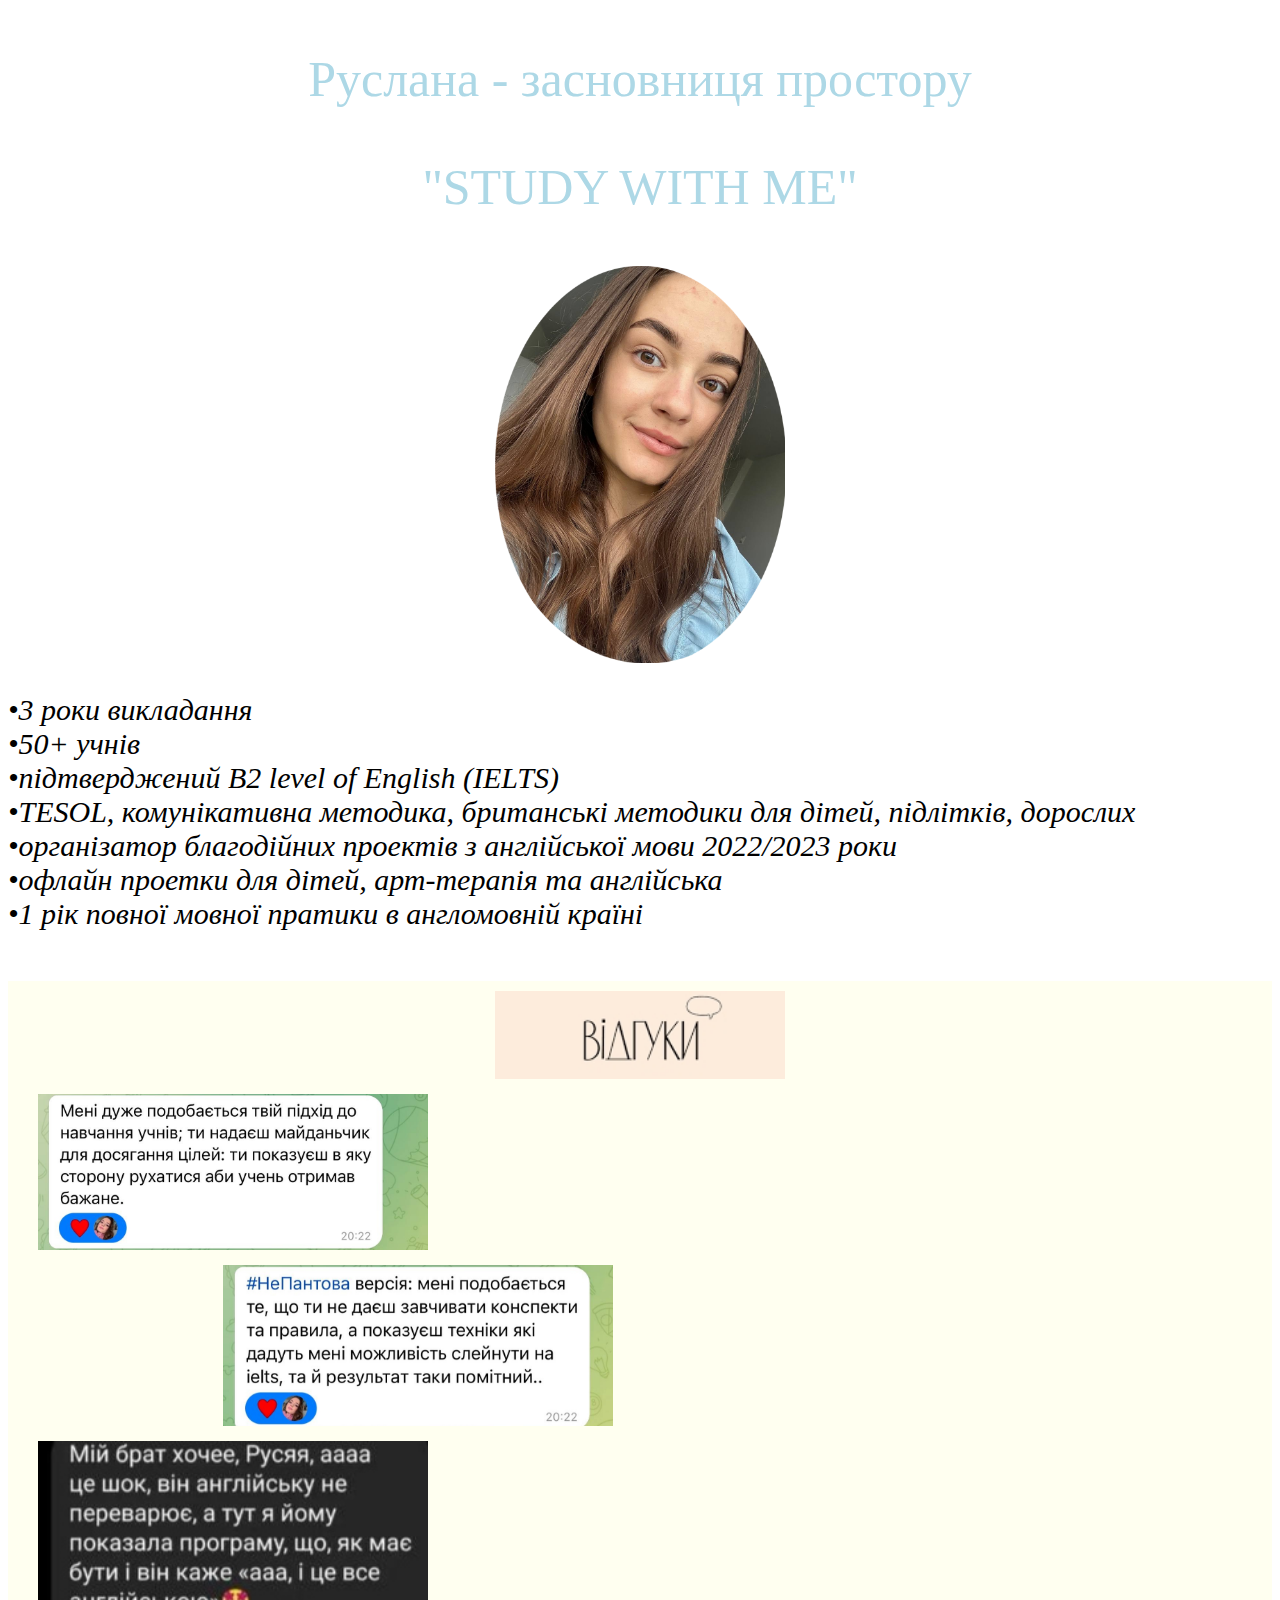
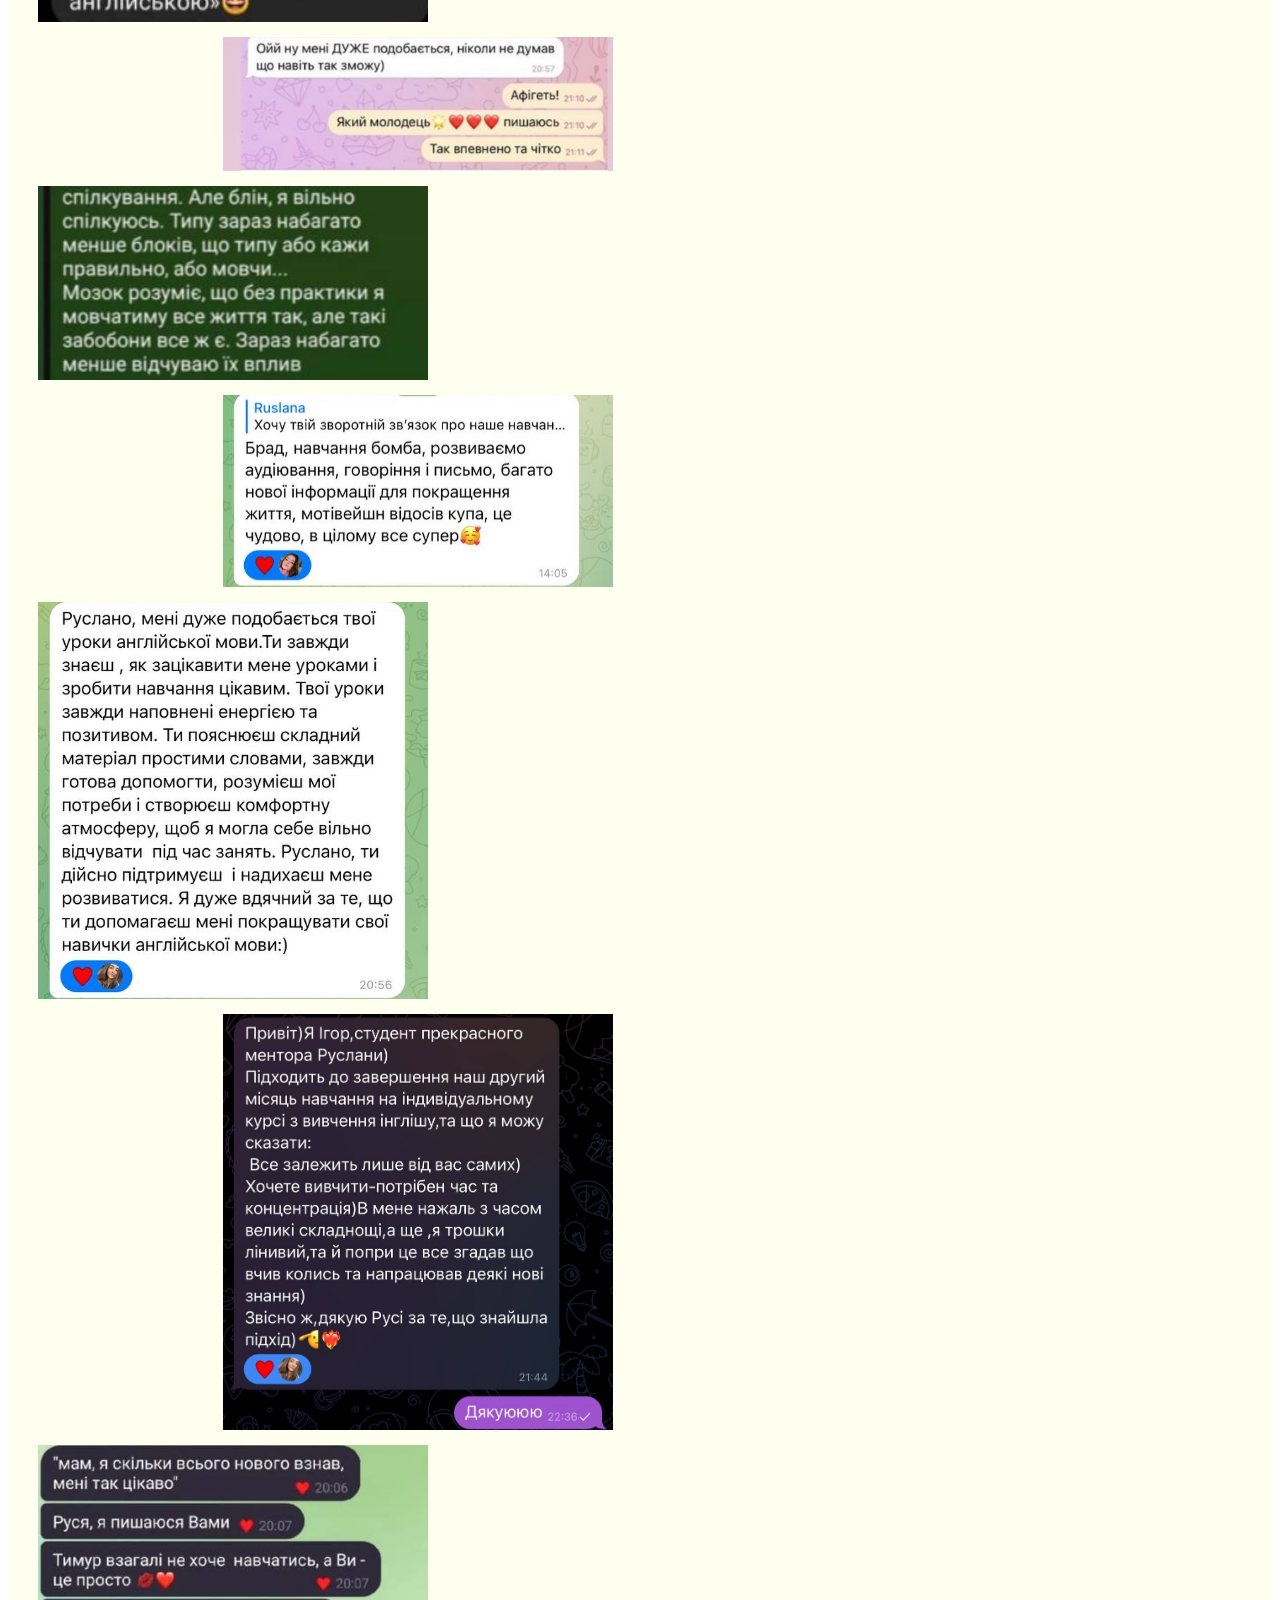
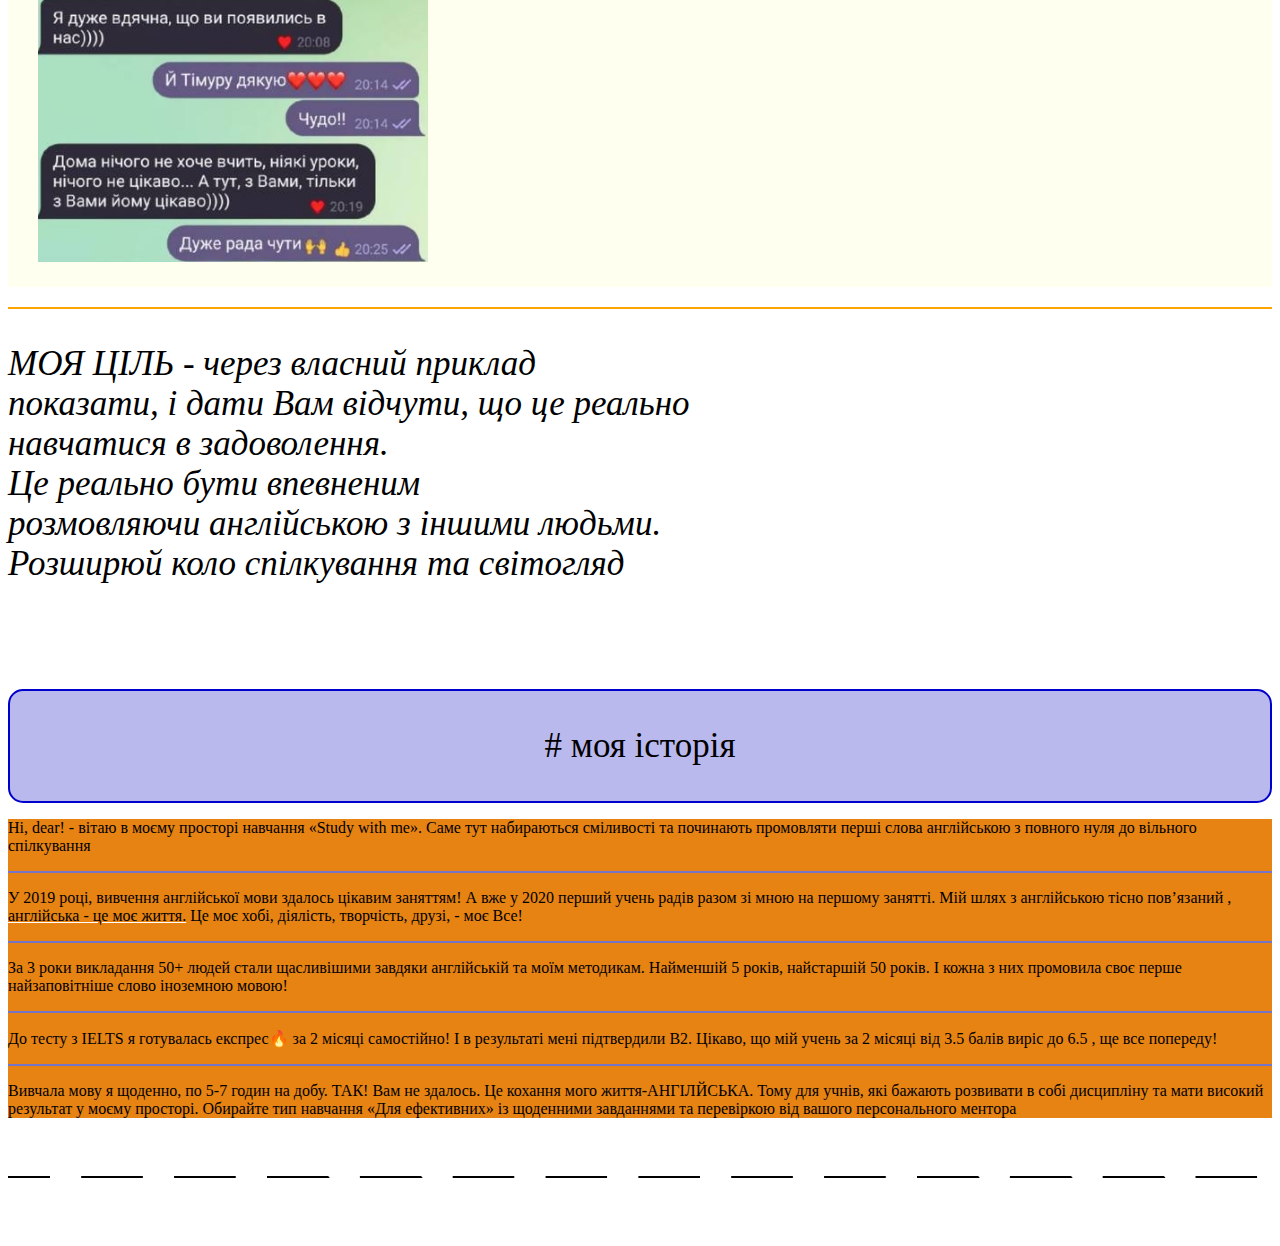
==== my new project Ruslana/index.html @ 064c2f60 "new" ====
<!DOCTYPE html>
<html>

<head>
  <meta charset="UTF-8">
  <link rel="stylesheet" href="style.css">
  <title>HOME | My site 1</title>
</head>

<body>
  <div class="r">
    <p> Руслана - засновниця простору </p>
    <p>"STUDY WITH ME" </p>
  </div>
  <img src="1.png" alt="Ruslana" class="Ruslana1">
  <div class="tu">
    <p>
      •3 роки викладання <br>
      •50+ учнів <br>
      •підтверджений B2 level of English (IELTS)<br>
      •TESOL, комунікативна методика, британські методики для дітей, підлітків, дорослих<br>
      •організатор благодійних проектів з англійської мови 2022/2023 роки
      <br>
      •офлайн проетки для дітей, арт-терапія та англійська<br>
      •1 рік повної мовної пратики в англомовній країні<br>
    </p>
  </div>
  <div class="blue-square">
    <img src="3.png" alt="feedbacks6" class="feedbacks">
    <img src="4.png" alt="feedbacks6" class="feedbacks1">
    <img src="5.png" alt="feedbacks4" class="feedbacks2">
    <img src="6.png" alt="feedbacks3" class="feedbacks1">
    <img src="7.png" alt="feedbacks2" class="feedbacks2">
    <img src="8.png" alt="feedbacks1" class="feedbacks1">
    <img src="9.png" alt="feedbacks3" class="feedbacks2">
    <img src="10.png" alt="feedbacks2" class="feedbacks1">
    <img src="11.png" alt="feedbacks1" class="feedbacks2">
    <img src="12.png" alt="feedbacks1" class="feedbacks1">

  </div>
  <div style="height: 2px;background-color: orange;" class="wer">

  </div>
  <div class="rtr">
    <p>МОЯ ЦІЛЬ - через власний приклад <br> показати, і дати Вам відчути, що це реально <br> навчатися в задоволення.
      <br>
      Це реально бути впевненим <br> розмовляючи англійською з іншими людьми. <br>
      Розширюй коло спілкування та світогляд
    </p>

  </div>
  <div class="delta">
    <p>
      # моя історія
    </p>
  </div>
  <div class="Hidear">
    <p>
      Hi, dear! - вітаю в моєму просторі навчання «Study with me». Саме тут набираються сміливості та починають
      промовляти перші слова англійською з повного нуля до вільного спілкування
    <div style="height: 2px;background-color: rgb(116, 116, 200);" class="hroma"></div>
    </p>
    <p>
      У 2019 році, вивчення англійської мови здалось цікавим заняттям! А вже у 2020 перший учень радів разом зі мною на
      першому занятті. Мій шлях з англійською тісно пов’язаний , <span class="englishlife">англійська - це моє
        життя.</span> Це моє хобі, діялість, творчість, друзі,

      - моє Все!
    </p>
    <div style="height: 2px;background-color: rgb(116, 116, 200);" class="hroma"></div>
    <p>
      За 3 роки викладання 50+ людей стали щасливішими завдяки англійській та моїм методикам. Найменшій 5 років,
      найстаршій 50 років. І кожна з них промовила своє перше найзаповітніше слово іноземною мовою!
    </p>
    <div style="height: 2px;background-color: rgb(116, 116, 200);" class="hroma"></div>
    <p>
      До тесту з IELTS я готувалась експрес🔥 за 2 місяці самостійно!

      І в результаті мені підтвердили B2.
      Цікаво, що мій учень за 2 місяці від 3.5 балів виріс до 6.5 , ще все попереду!
    </p>
    <div style="height: 2px;background-color: rgb(116, 116, 200);" class="hroma"></div>
    <p>
      Вивчала мову я щоденно, по 5-7 годин на добу. ТАК! Вам не здалось. Це кохання мого життя-АНГІЛЙСЬКА.
      Тому для учнів, які бажають розвивати в собі дисципліну та мати високий результат у моєму просторі. Обирайте тип
      навчання

      «Для ефективних» із щоденними завданнями та перевіркою від вашого персонального ментора
    </p>
  </div>
<img src="punktir.png" class="punktir">

</body>

</html>
---- my new project Ruslana/style.css ----
.r {
    color: lightblue;
    font-size: 50px;
}

.r {
    text-align: center;
}

.Ruslana1 {
    width: 290px;
    display: block;
    margin: 0 auto;
}

.feedbacks {
    width: 290px;
    display: block;
    margin: 0 auto;
}

.feedbacks1 {
    width: 390px;
    display: block;
    margin: 15px;
    margin-left: 15px;
}

.feedbacks2 {
    width: 390px;
    display: block;
    margin: 15px;
    margin-left: 200px;
}

.tu {
    font-size: 30px;
    font-style: oblique;
    padding-bottom: 20px;
}

.blue-square {
    background-color: ivory;
    padding-top: 10px;
    padding-bottom: 10px;
    padding-left: 15px;
    padding-right: 15px;
    text-align: center;
}



.rtr {
    font-size: 35px;
    font-style: oblique;
    padding-bottom: 20px;
}

.wer {
    margin-top: 20px;
}

.delta {
    font-size: 35px;
    text-align: center;
    background-color: rgb(185, 185, 238);
    border-radius: 15px;
    border: 2px solid mediumblue;
    margin-top: 50px;
    display: block;
    size: 20px;
}

.Hidear {
    background-color: rgb(230, 131, 18);
}



.englishlife {
    text-decoration: underline;
    text-decoration-color: white;
}
.punktir{
    width: 1500px;
    height: 100px;
}
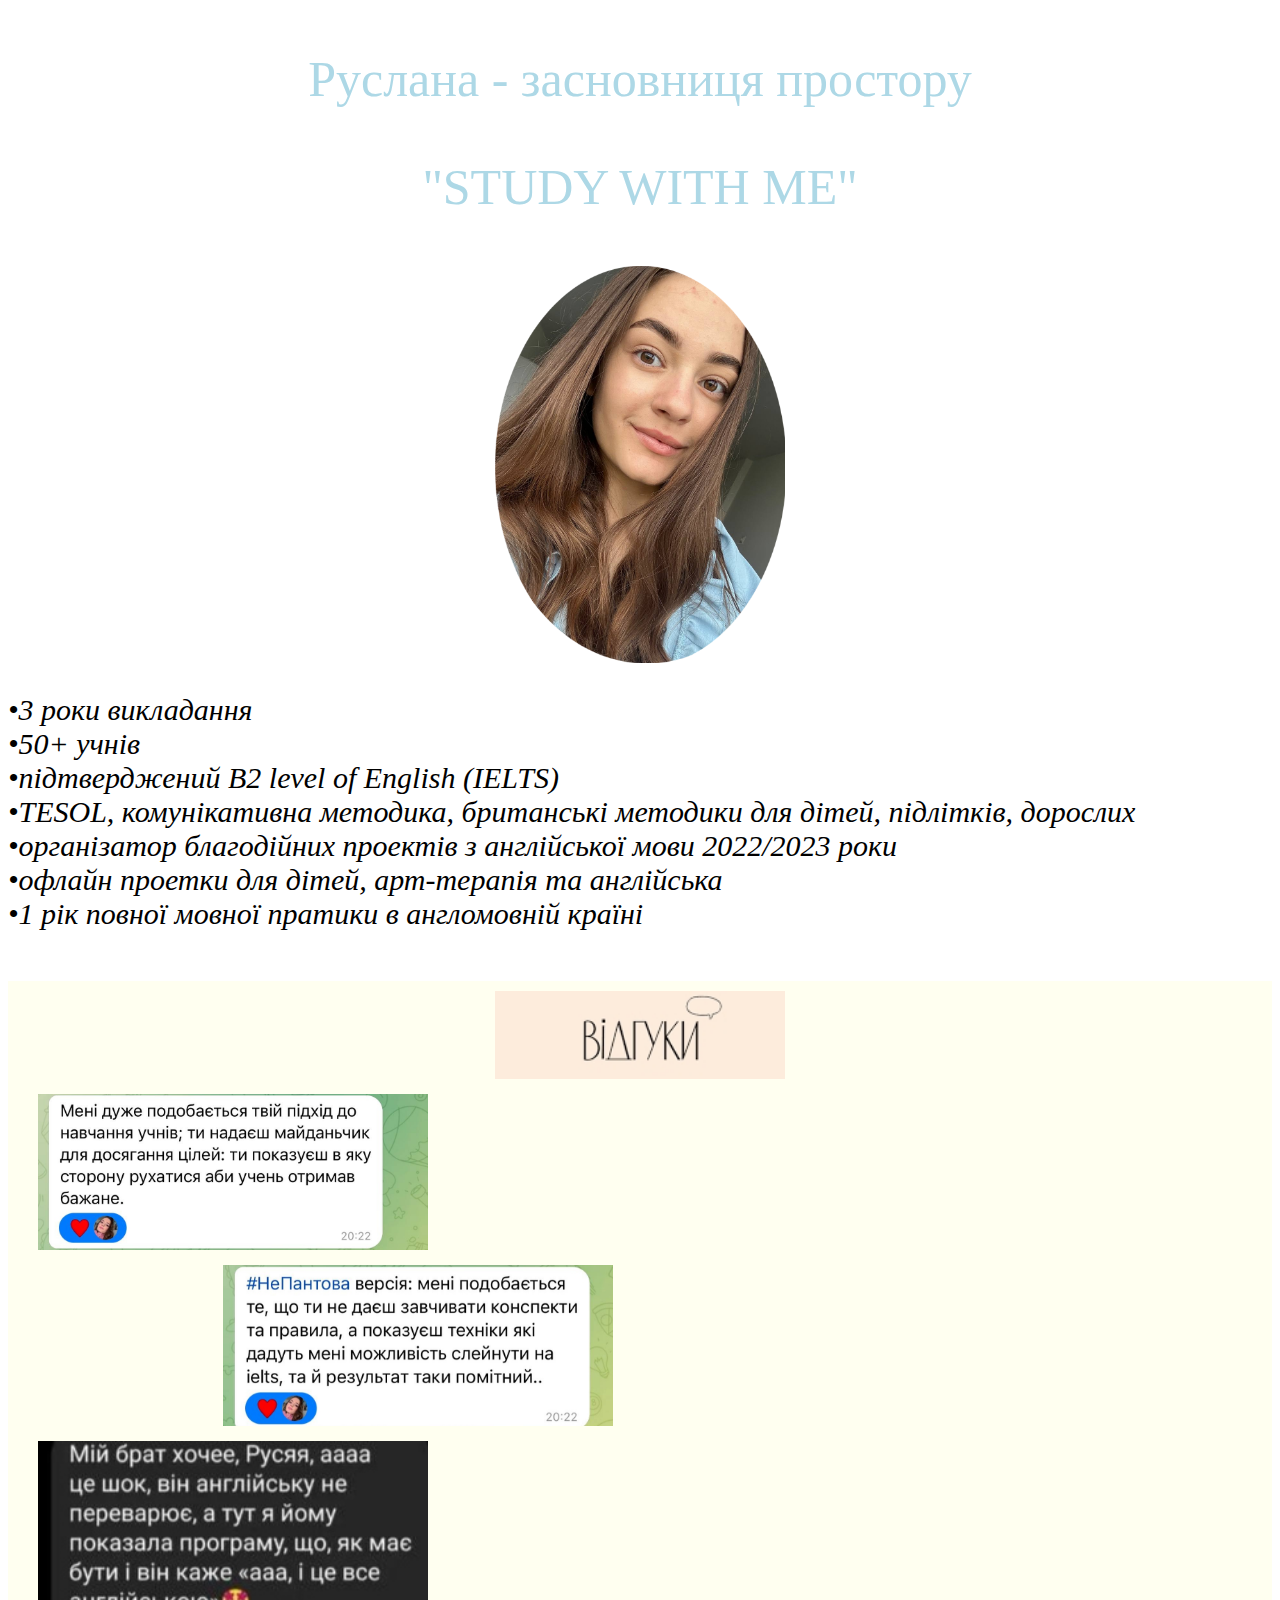
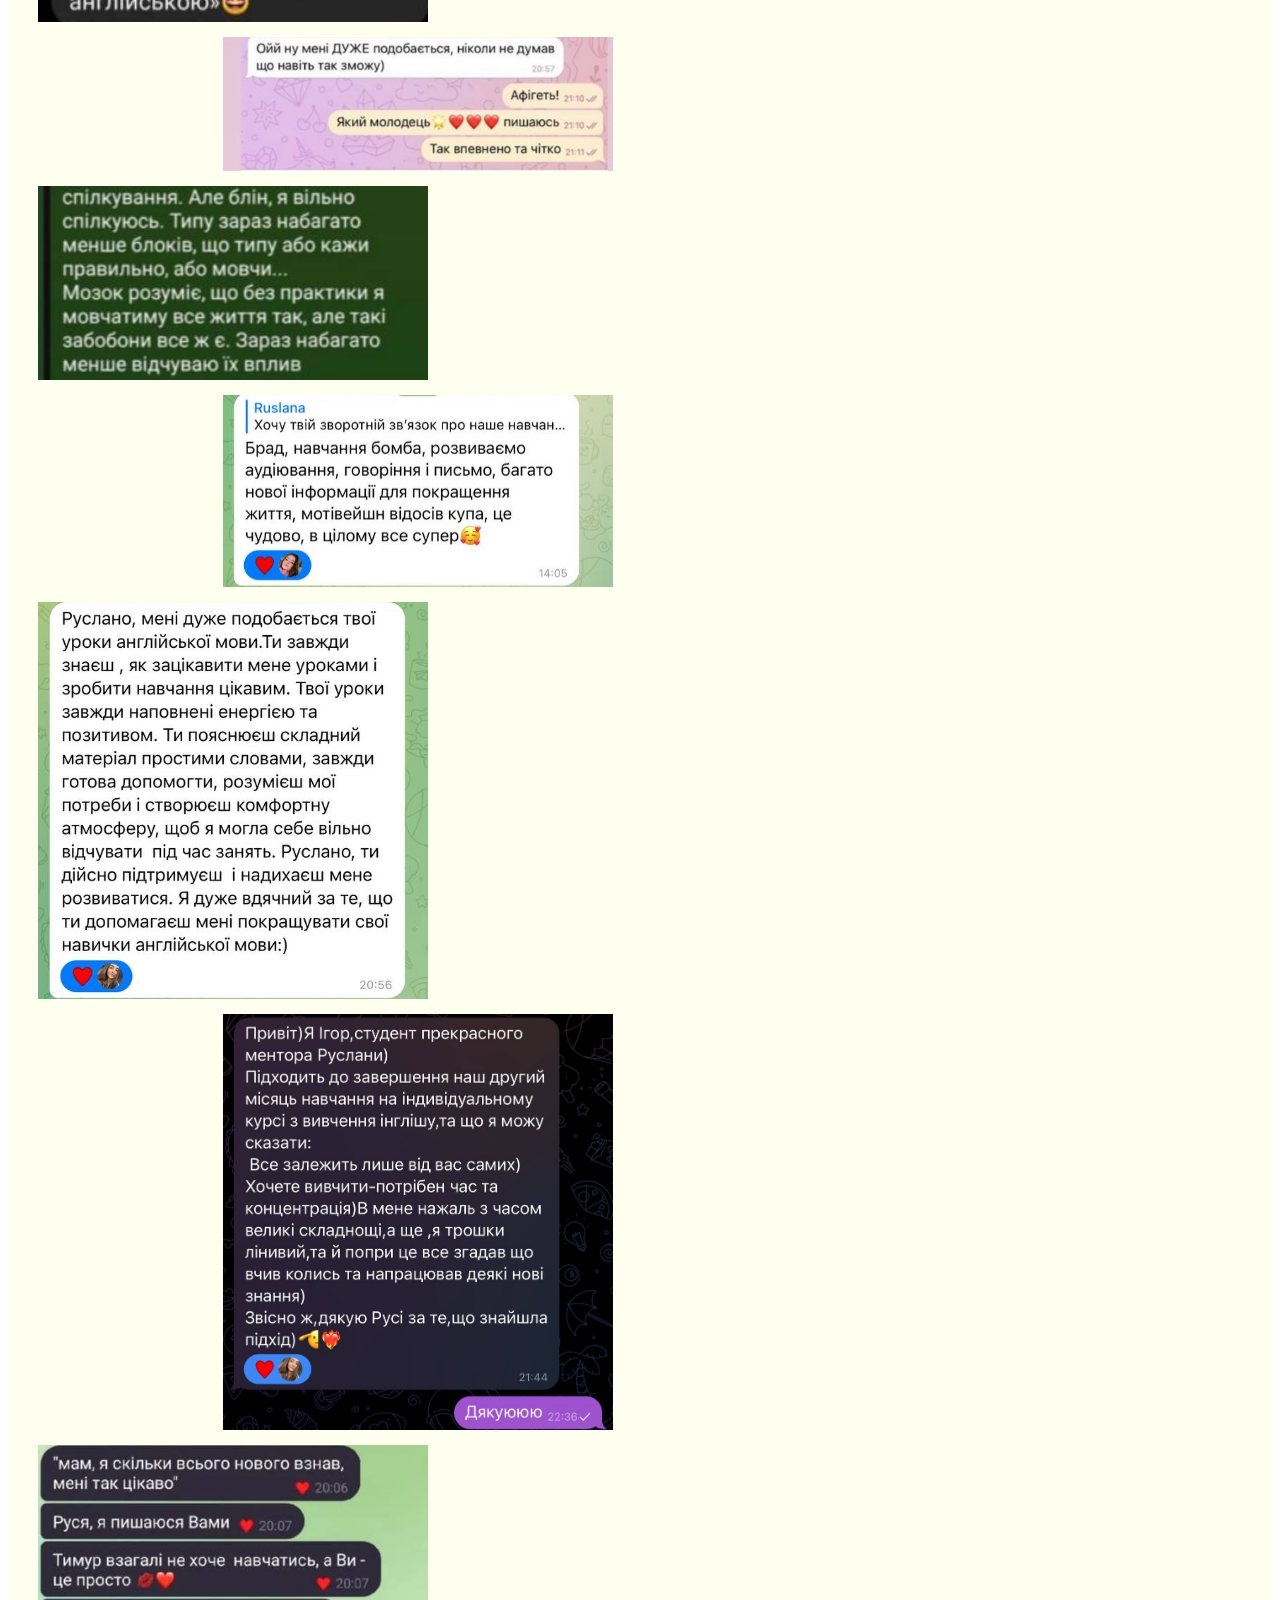
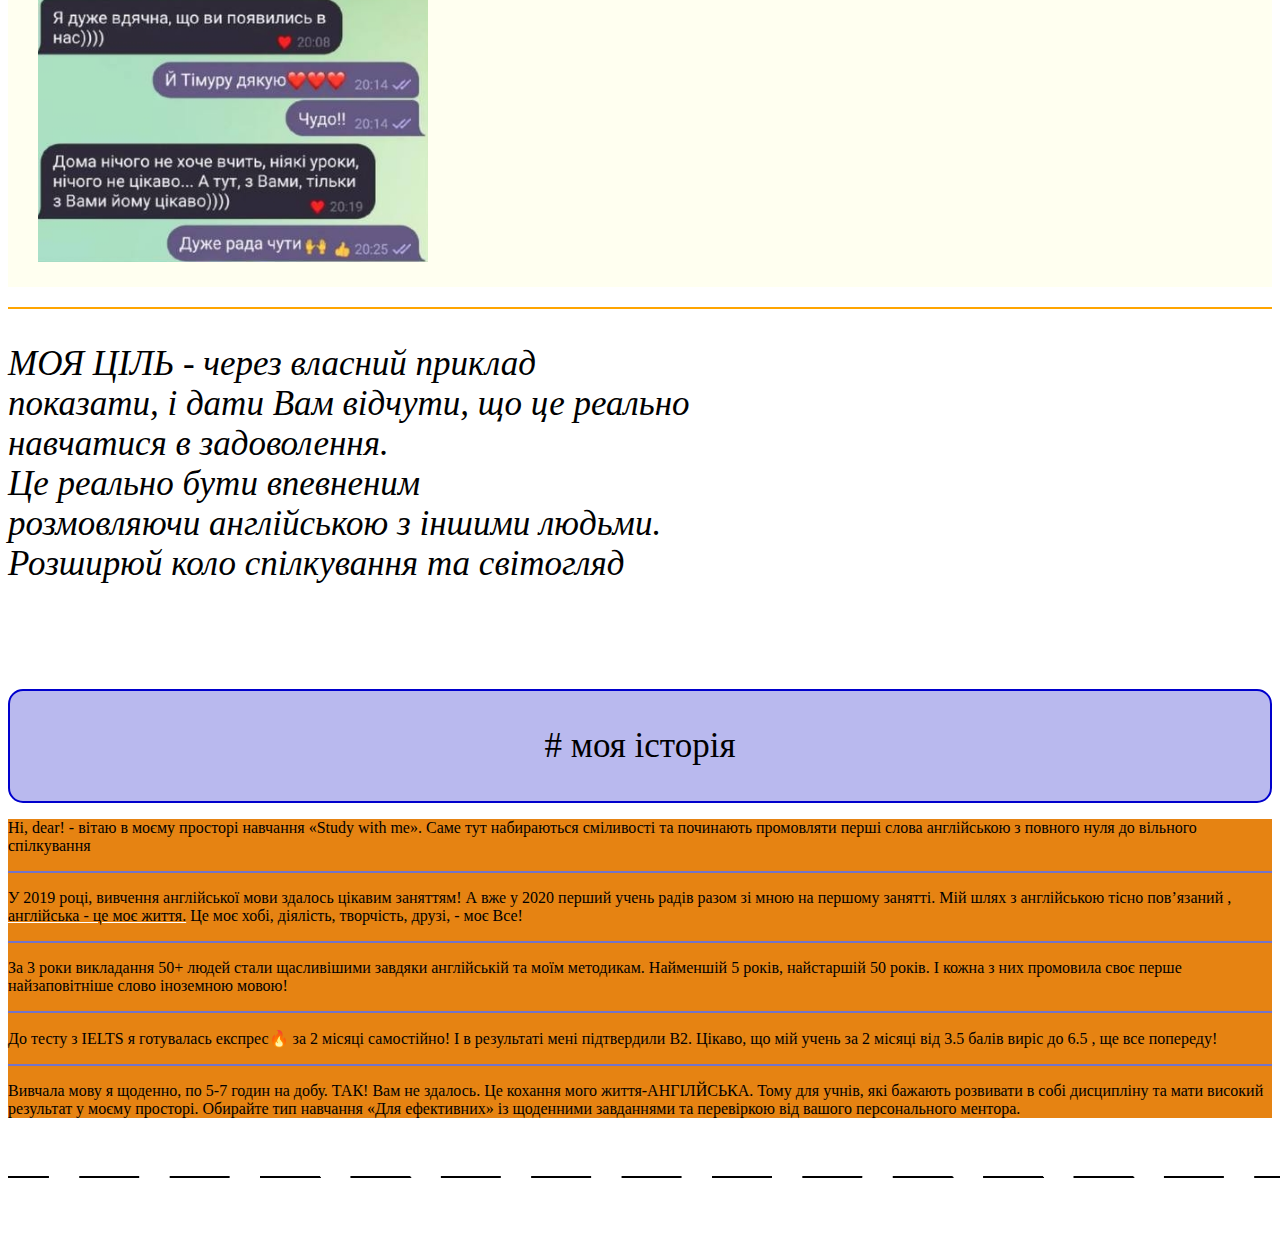
==== commit a4bd1b22: "newgg" ====
--- a/my new project Ruslana/index.html
+++ b/my new project Ruslana/index.html
@@ -85,7 +85,7 @@
       Тому для учнів, які бажають розвивати в собі дисципліну та мати високий результат у моєму просторі. Обирайте тип
       навчання
 
-      «Для ефективних» із щоденними завданнями та перевіркою від вашого персонального ментора
+      «Для ефективних» із щоденними завданнями та перевіркою від вашого персонального ментора.
     </p>
   </div>
 <img src="punktir.png" class="punktir">
--- a/my new project Ruslana/style.css
+++ b/my new project Ruslana/style.css
@@ -82,6 +82,6 @@
     text-decoration-color: white;
 }
 .punktir{
-    width: 1500px;
+    width: 1460px;
     height: 100px;
 }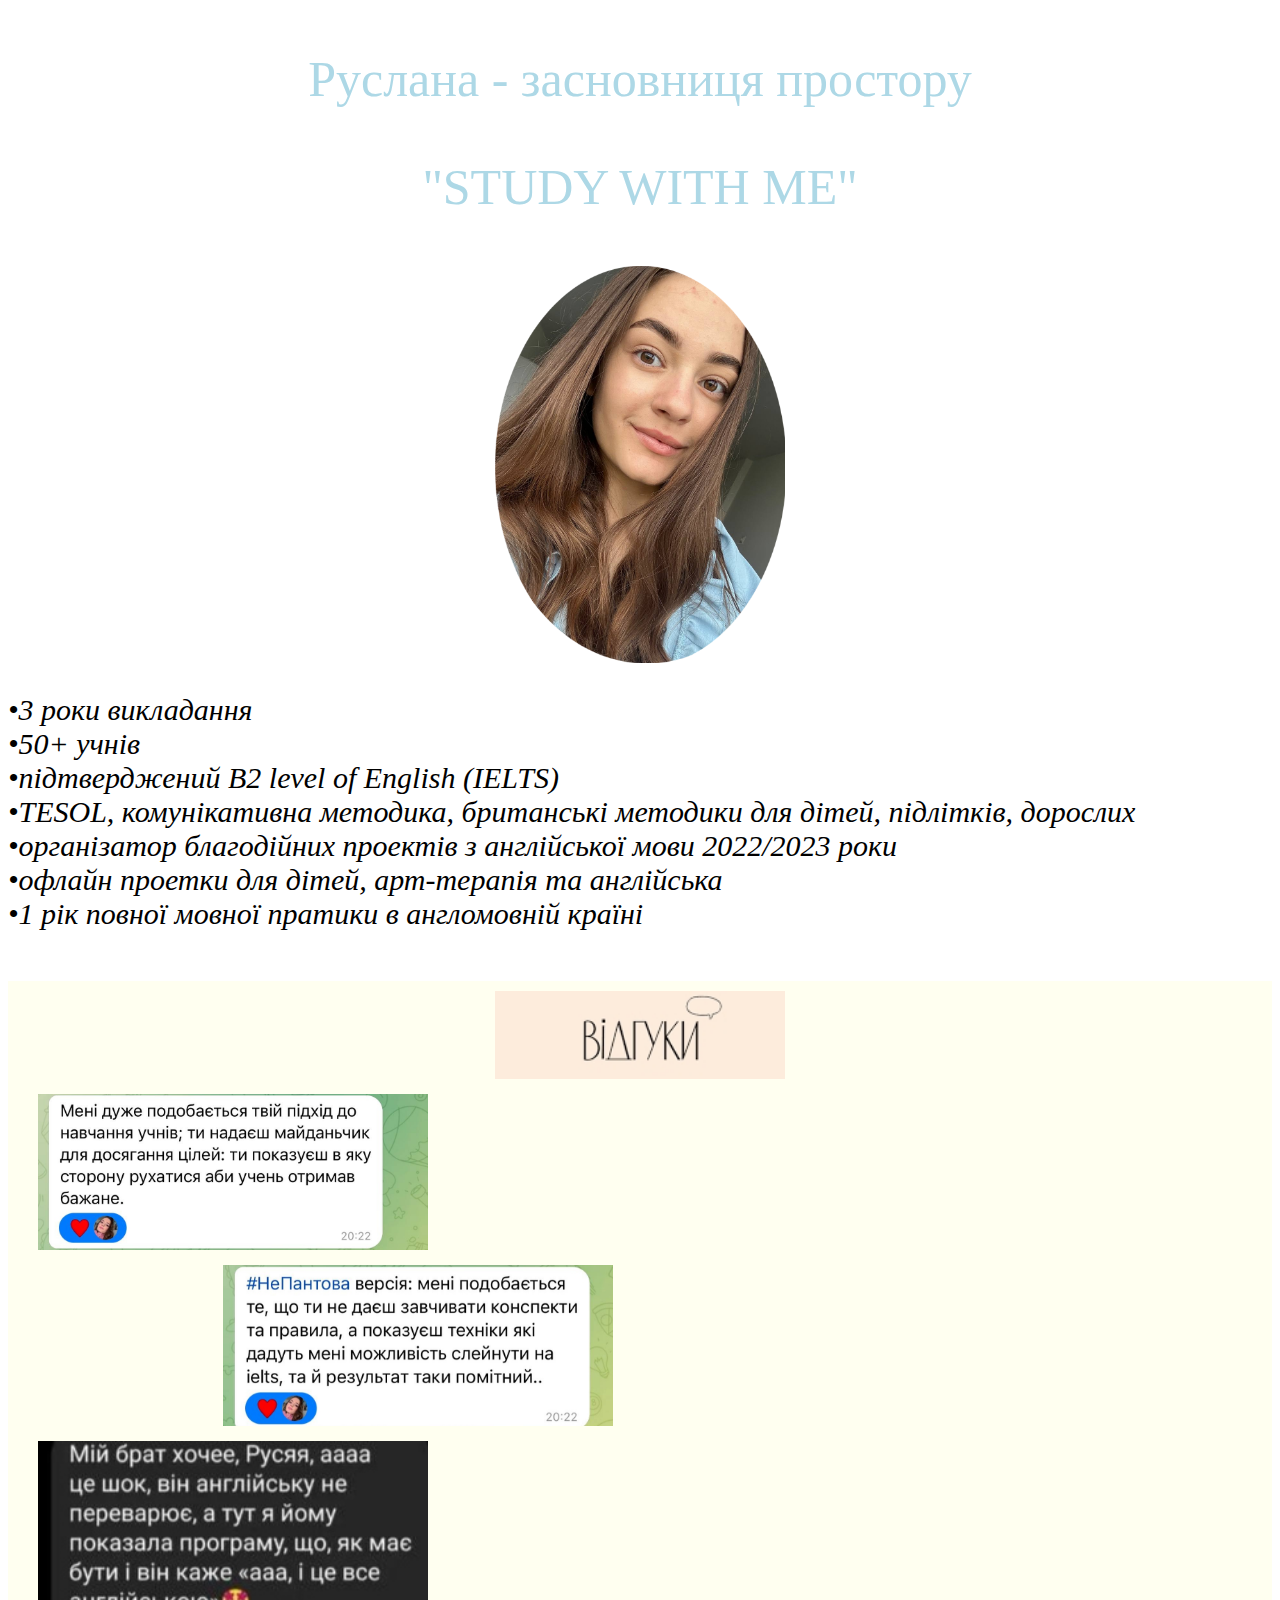
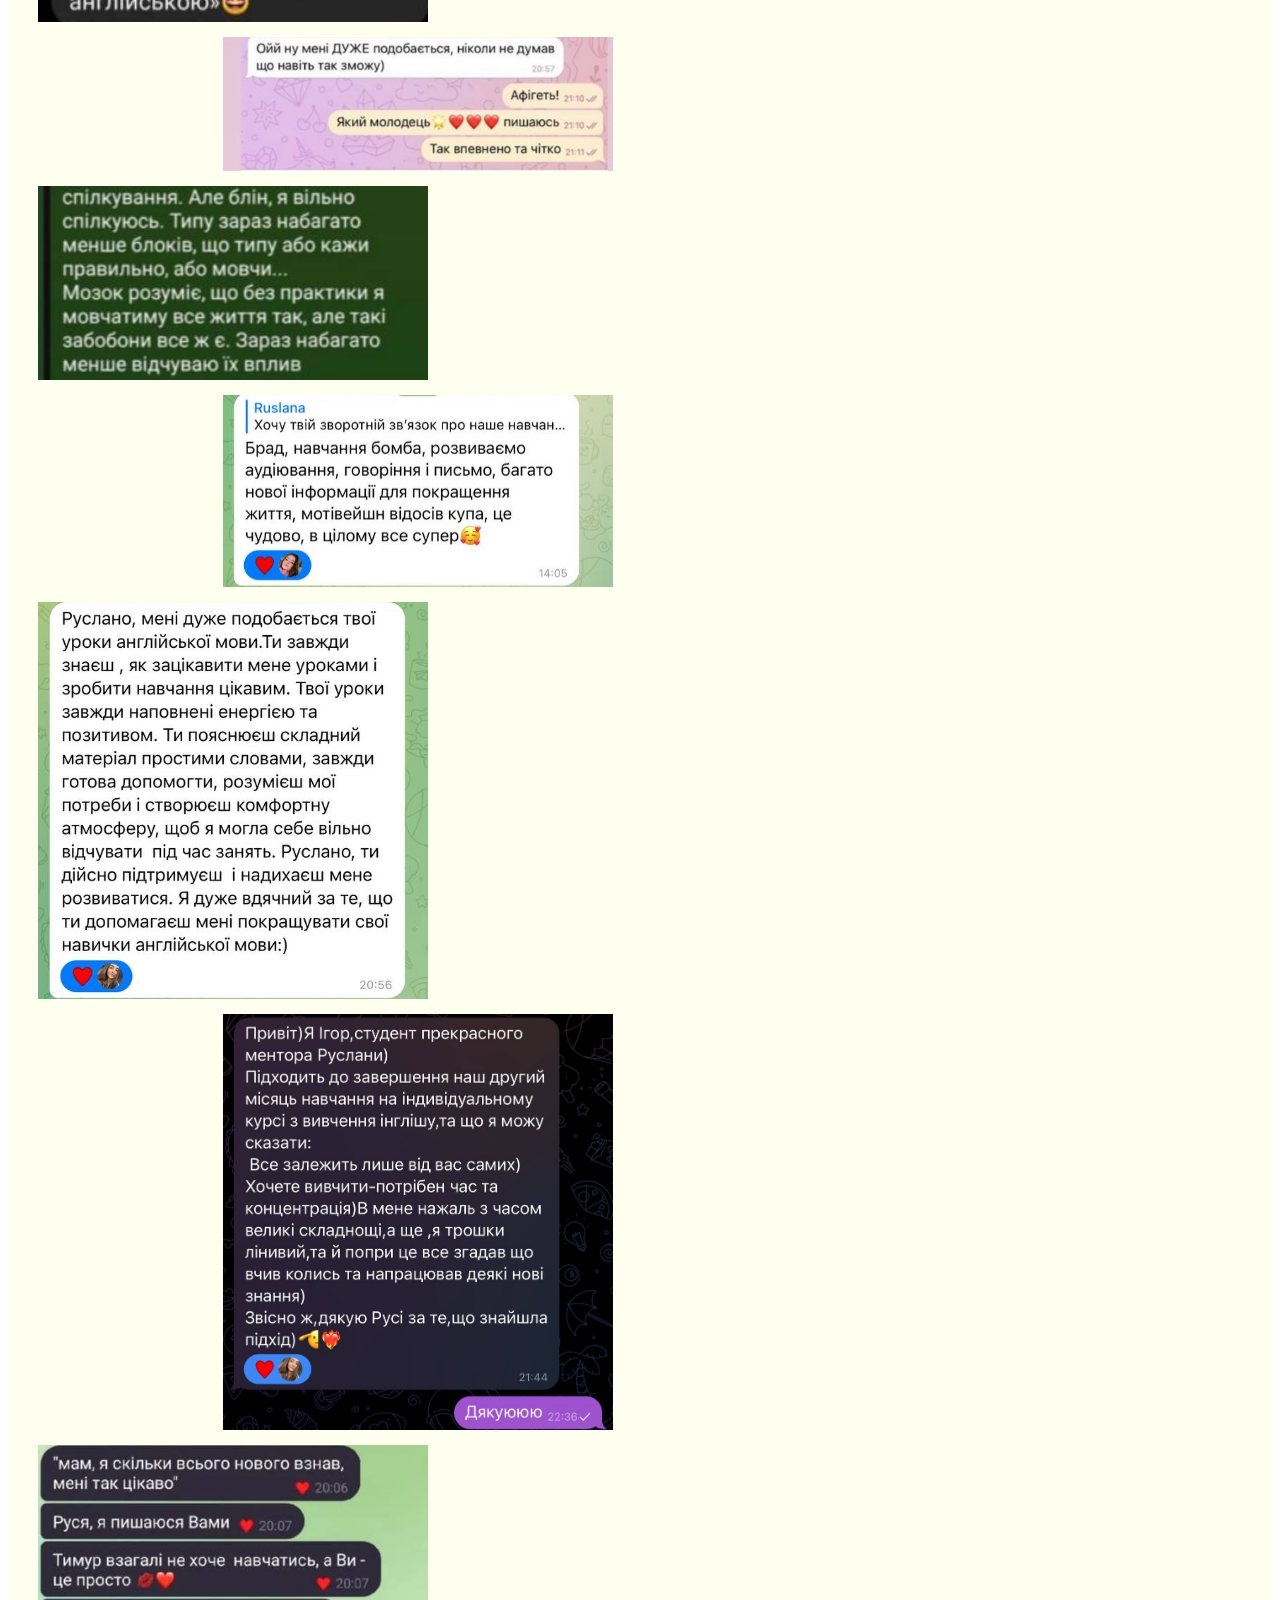
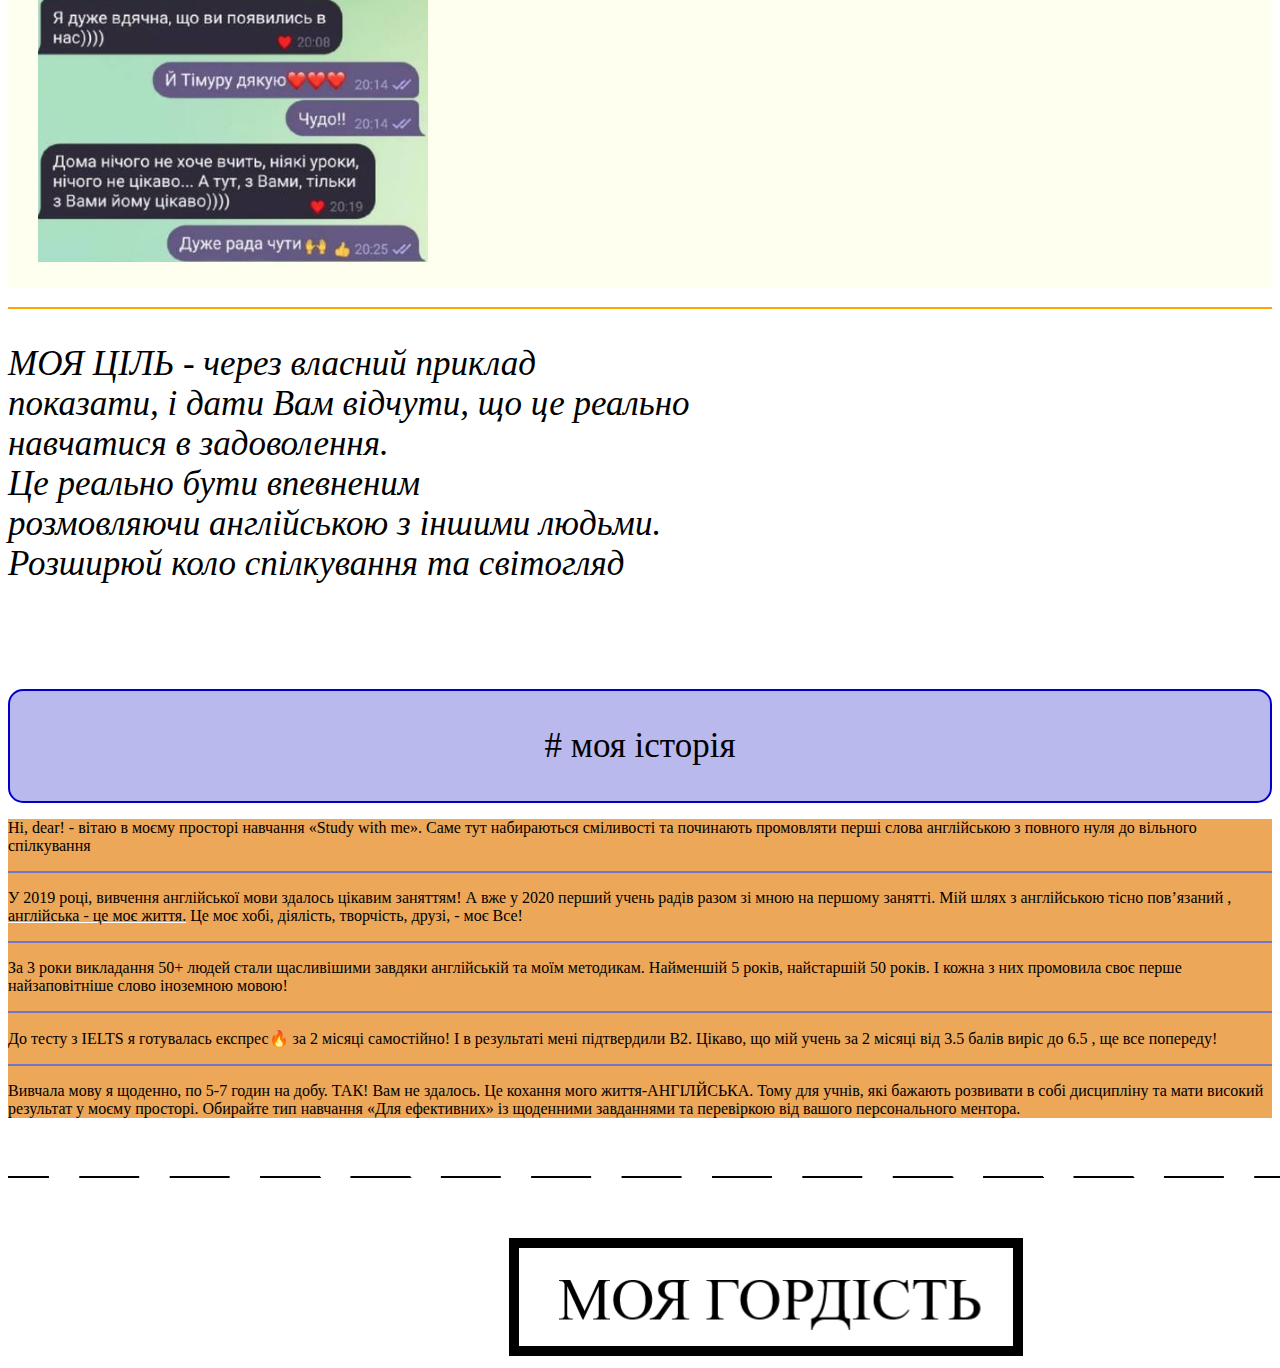
==== commit b5edcf6b: "newqq" ====
--- a/my new project Ruslana/index.html
+++ b/my new project Ruslana/index.html
@@ -88,8 +88,12 @@
       «Для ефективних» із щоденними завданнями та перевіркою від вашого персонального ментора.
     </p>
   </div>
-<img src="punktir.png" class="punktir">
-
+  <div>
+    <img src="punktir.png" class="punktir" alt="punktir">
+  </div>
+  <div>
+<img src="My-pride.png" class="pride" alt="pride">
+  </div>
 </body>
 
 </html>--- a/my new project Ruslana/style.css
+++ b/my new project Ruslana/style.css
@@ -72,7 +72,7 @@
 }
 
 .Hidear {
-    background-color: rgb(230, 131, 18);
+    background-color: rgb(236, 167, 88);
 }
 
 
@@ -81,7 +81,13 @@
     text-decoration: underline;
     text-decoration-color: white;
 }
-.punktir{
+
+.punktir {
     width: 1460px;
     height: 100px;
+}
+.pride {
+    display: inline-block;
+    margin-left: 500px;
+    text-align: center;
 }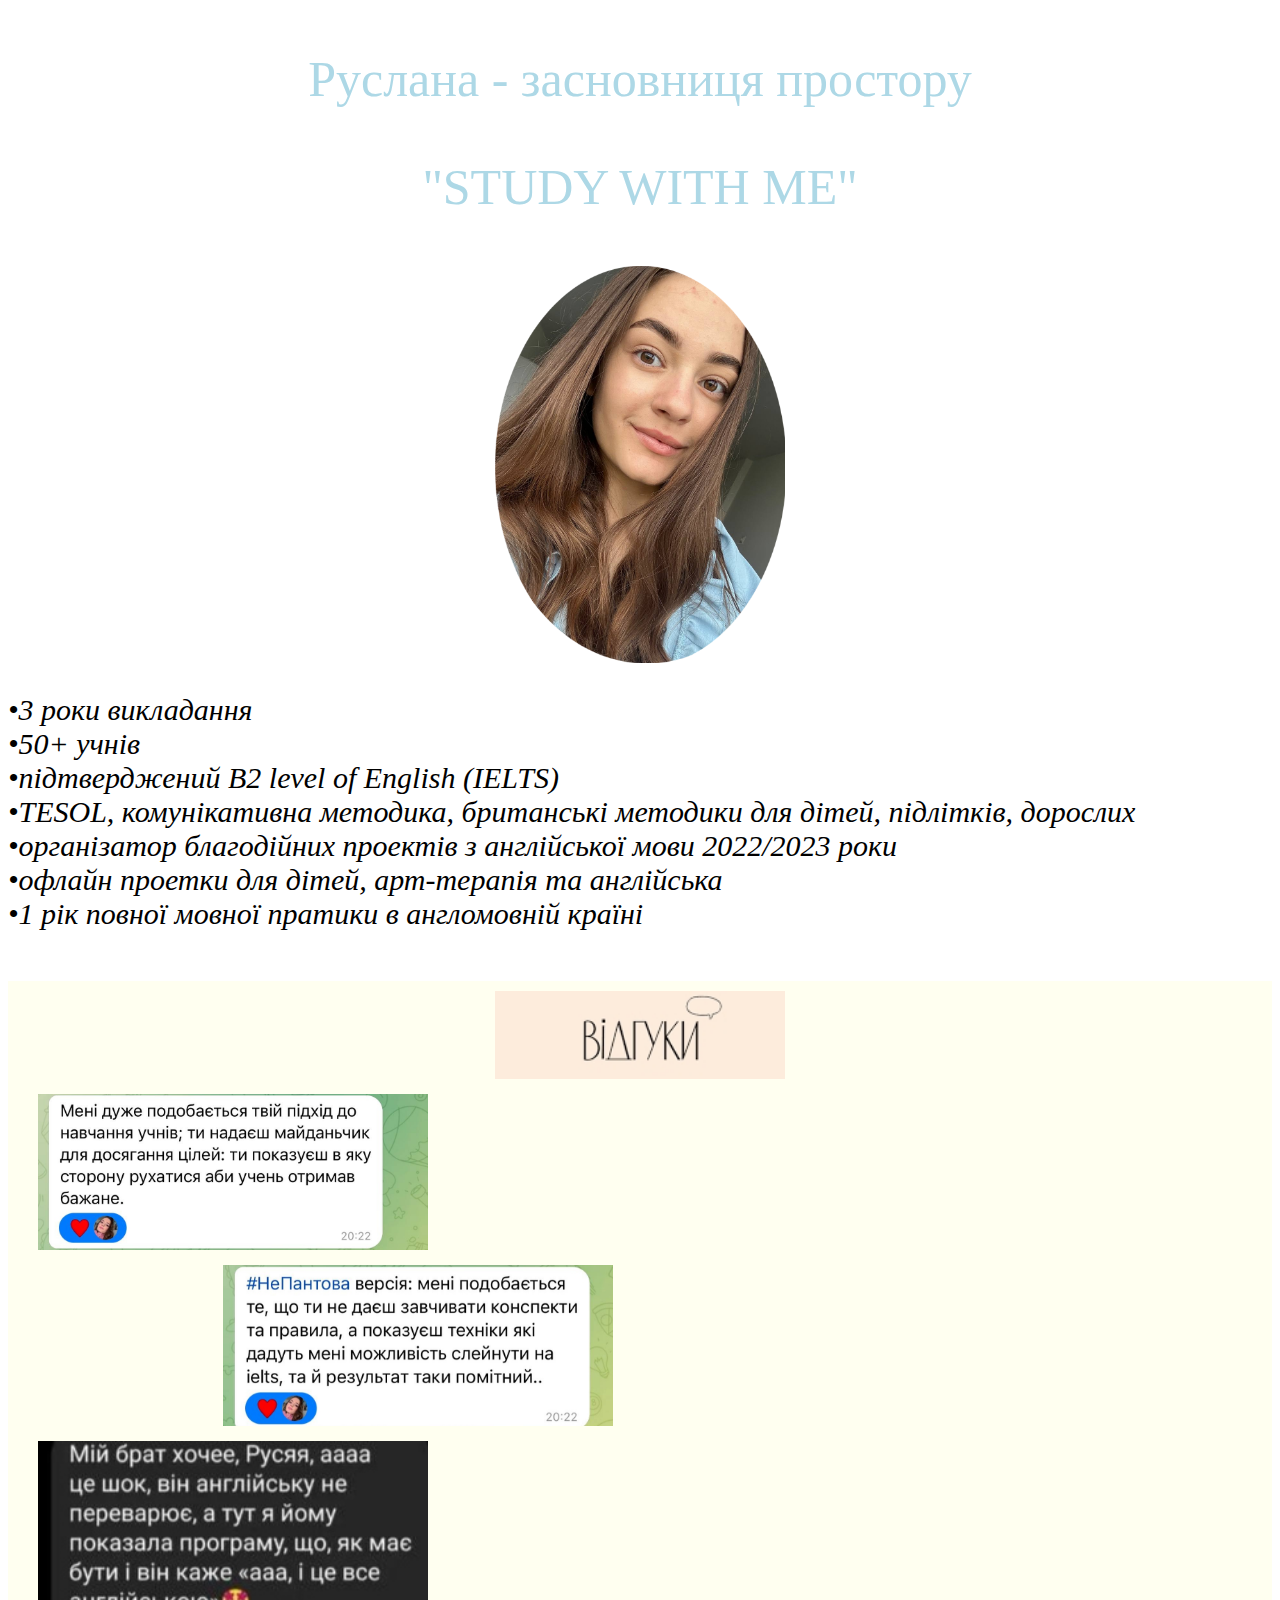
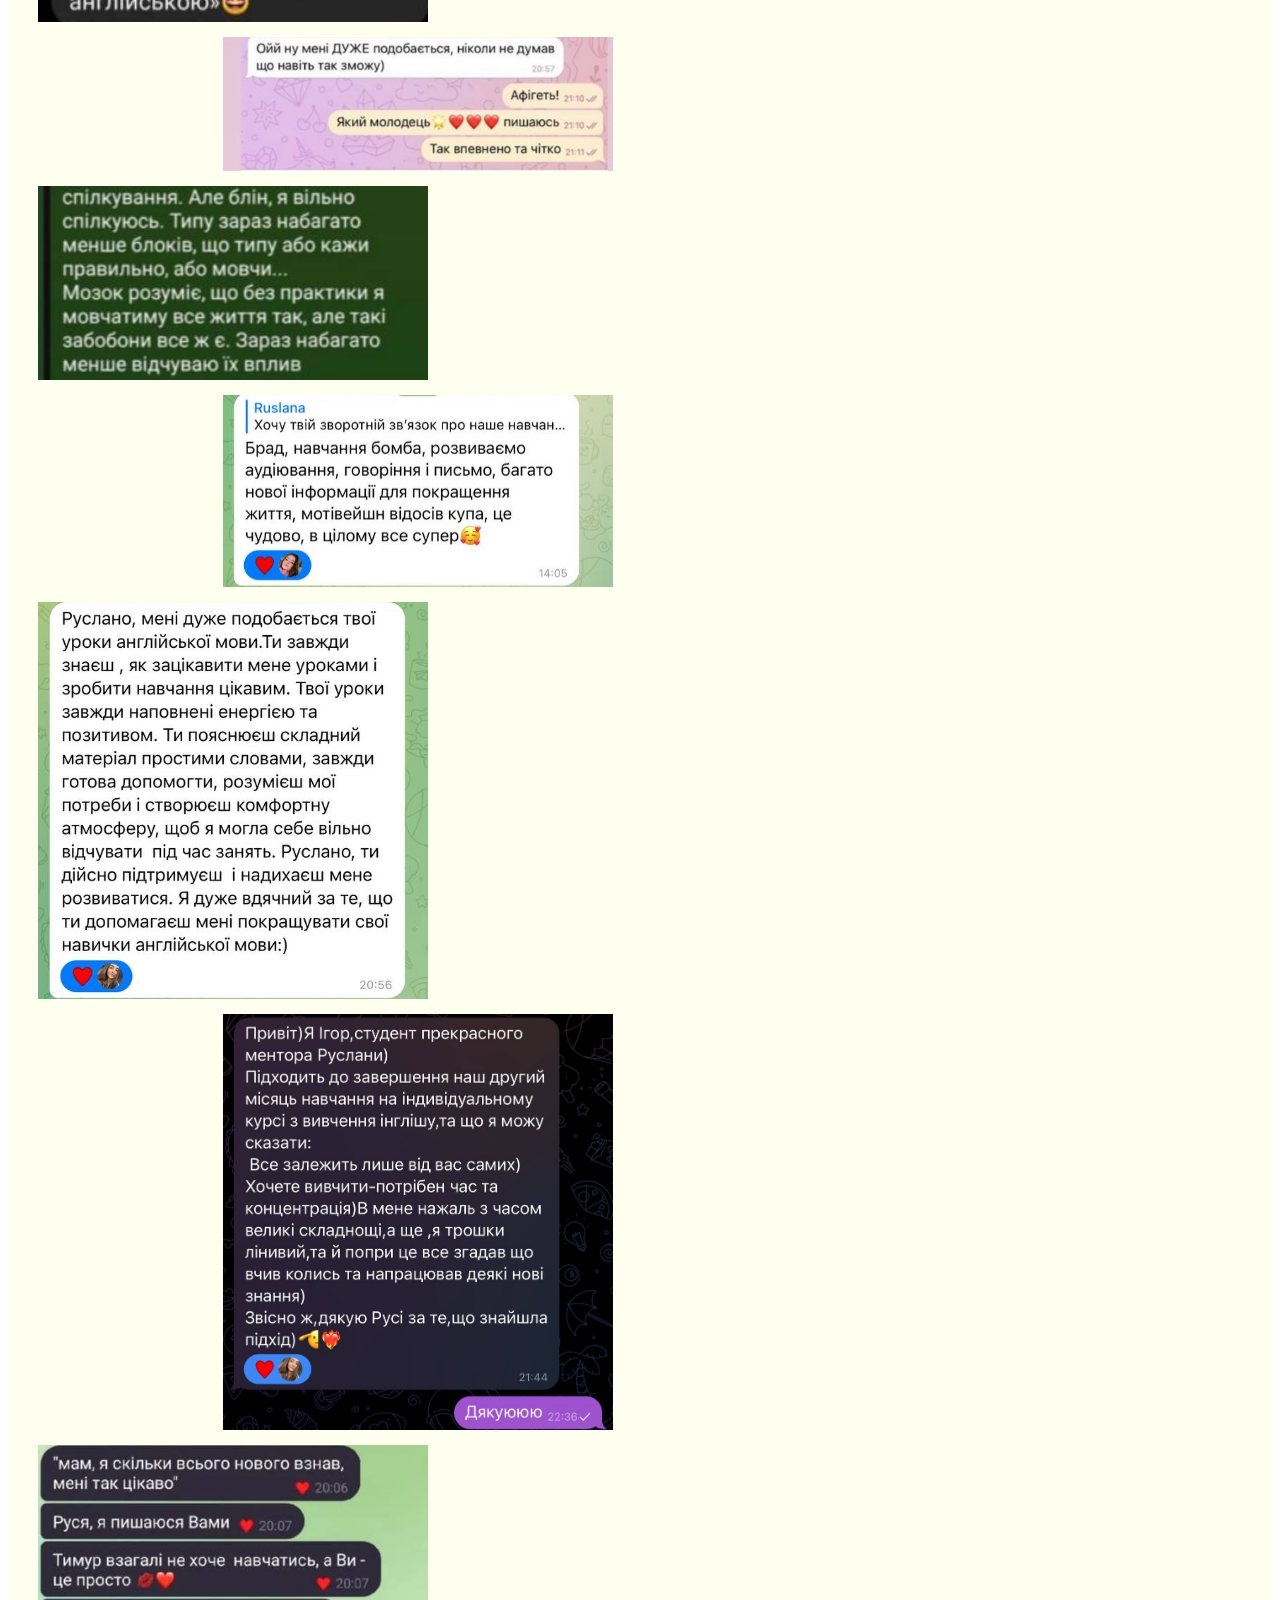
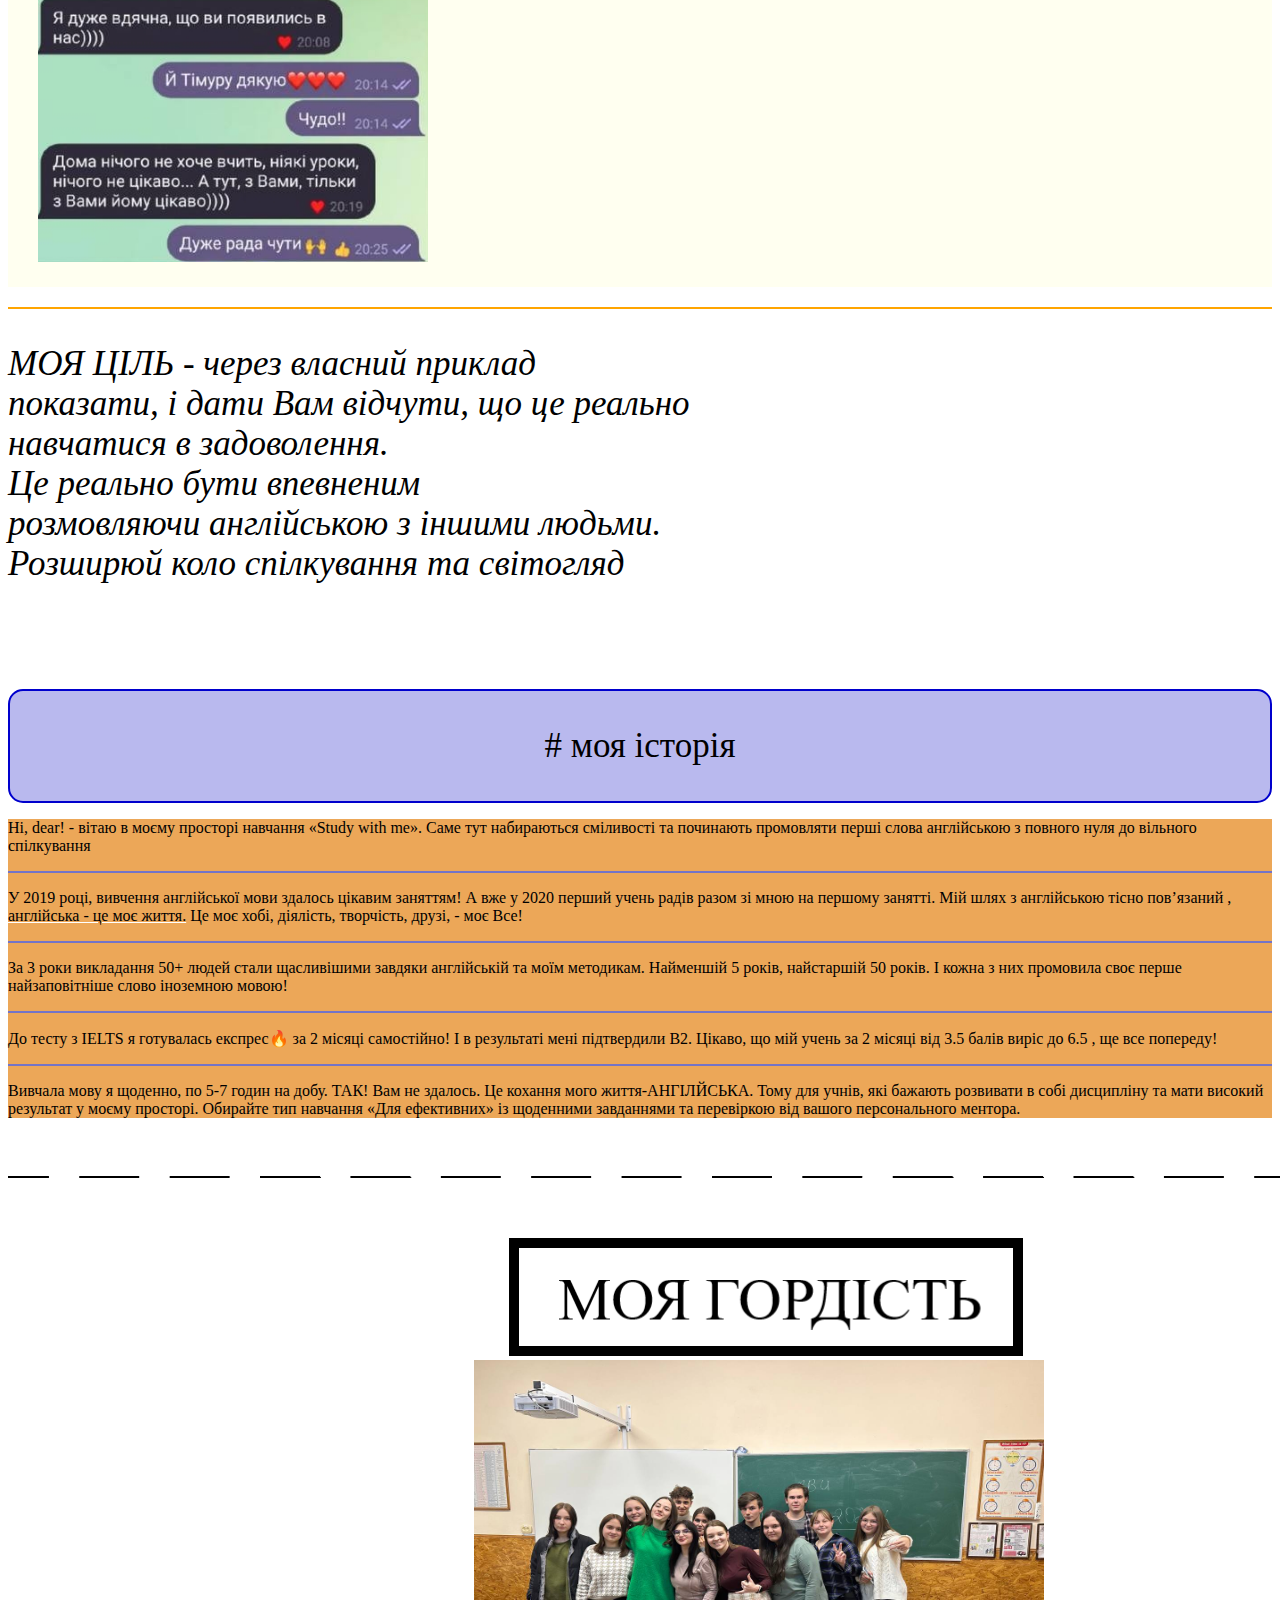
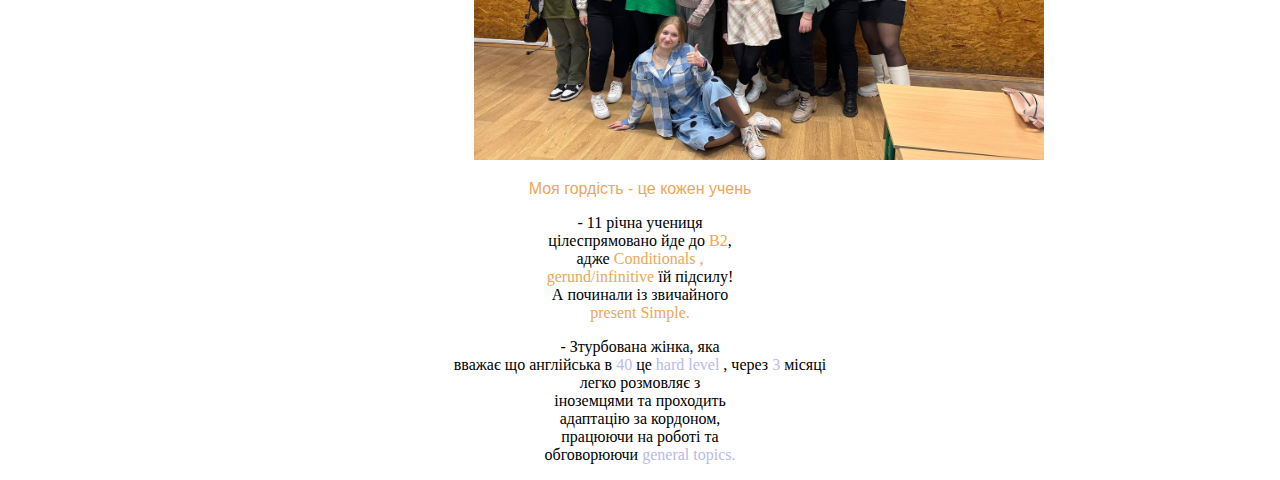
==== commit 89c00fc9: "new" ====
--- a/my new project Ruslana/index.html
+++ b/my new project Ruslana/index.html
@@ -4,7 +4,7 @@
 <head>
   <meta charset="UTF-8">
   <link rel="stylesheet" href="style.css">
-  <title>HOME | My site 1</title>
+  <title>English school by Ruslana</title>
 </head>
 
 <body>
@@ -92,7 +92,26 @@
     <img src="punktir.png" class="punktir" alt="punktir">
   </div>
   <div>
-<img src="My-pride.png" class="pride" alt="pride">
+    <img src="My-pride.png" class="pride" alt="pride">
+  </div>
+  <div>
+    <img src="pride1.jpg" class="pride1" alt="teenagers">
+  </div>
+  <div>
+    <p class="childrens">
+      Моя гордість - це кожен учень
+    </p>
+  </div>
+  <div>
+    <p class="years">
+      - 11 річна учениця <br> цілеспрямовано йде до <span class="years1">B2</span>,<br> адже <span class="years1">
+        Conditionals , </span> <br> <span class="years1"> gerund/infinitive </span> їй підсилу!
+      <br>
+      А починали із звичайного <br> <span class="years1"> present Simple.</span>
+    </p>
+<p class="years">
+  - Зтурбована жінка, яка <br> вважає що англійська в <span class="years2">40</span> це <span class="years2"> hard level </span>, через <span class="years2"> 3 </span>місяці <br> легко розмовляє з <br> іноземцями та проходить <br> адаптацію за кордоном,<br> працюючи на роботі та <br> обговорюючи <span class="years2">general topics.</span>
+</p>
   </div>
 </body>
 
--- a/my new project Ruslana/style.css
+++ b/my new project Ruslana/style.css
@@ -86,8 +86,35 @@
     width: 1460px;
     height: 100px;
 }
+
 .pride {
     display: inline-block;
     margin-left: 500px;
     text-align: center;
+}
+
+.pride1 {
+    display: inline-block;
+    text-align: center;
+    width: 570px;
+    height: 400px;
+    margin-left: 466px;
+}
+
+.childrens {
+    text-align: center;
+    color: rgb(236, 167, 88);
+    font-family: sans-serif;
+}
+
+.years {
+    font-family: Comic Sans MS, Comic Sans, cursive;
+    text-align: center;
+}
+
+.years1 {
+    color: rgb(236, 167, 88);
+}
+.years2 {
+    color: rgb(185, 185, 238) ;
 }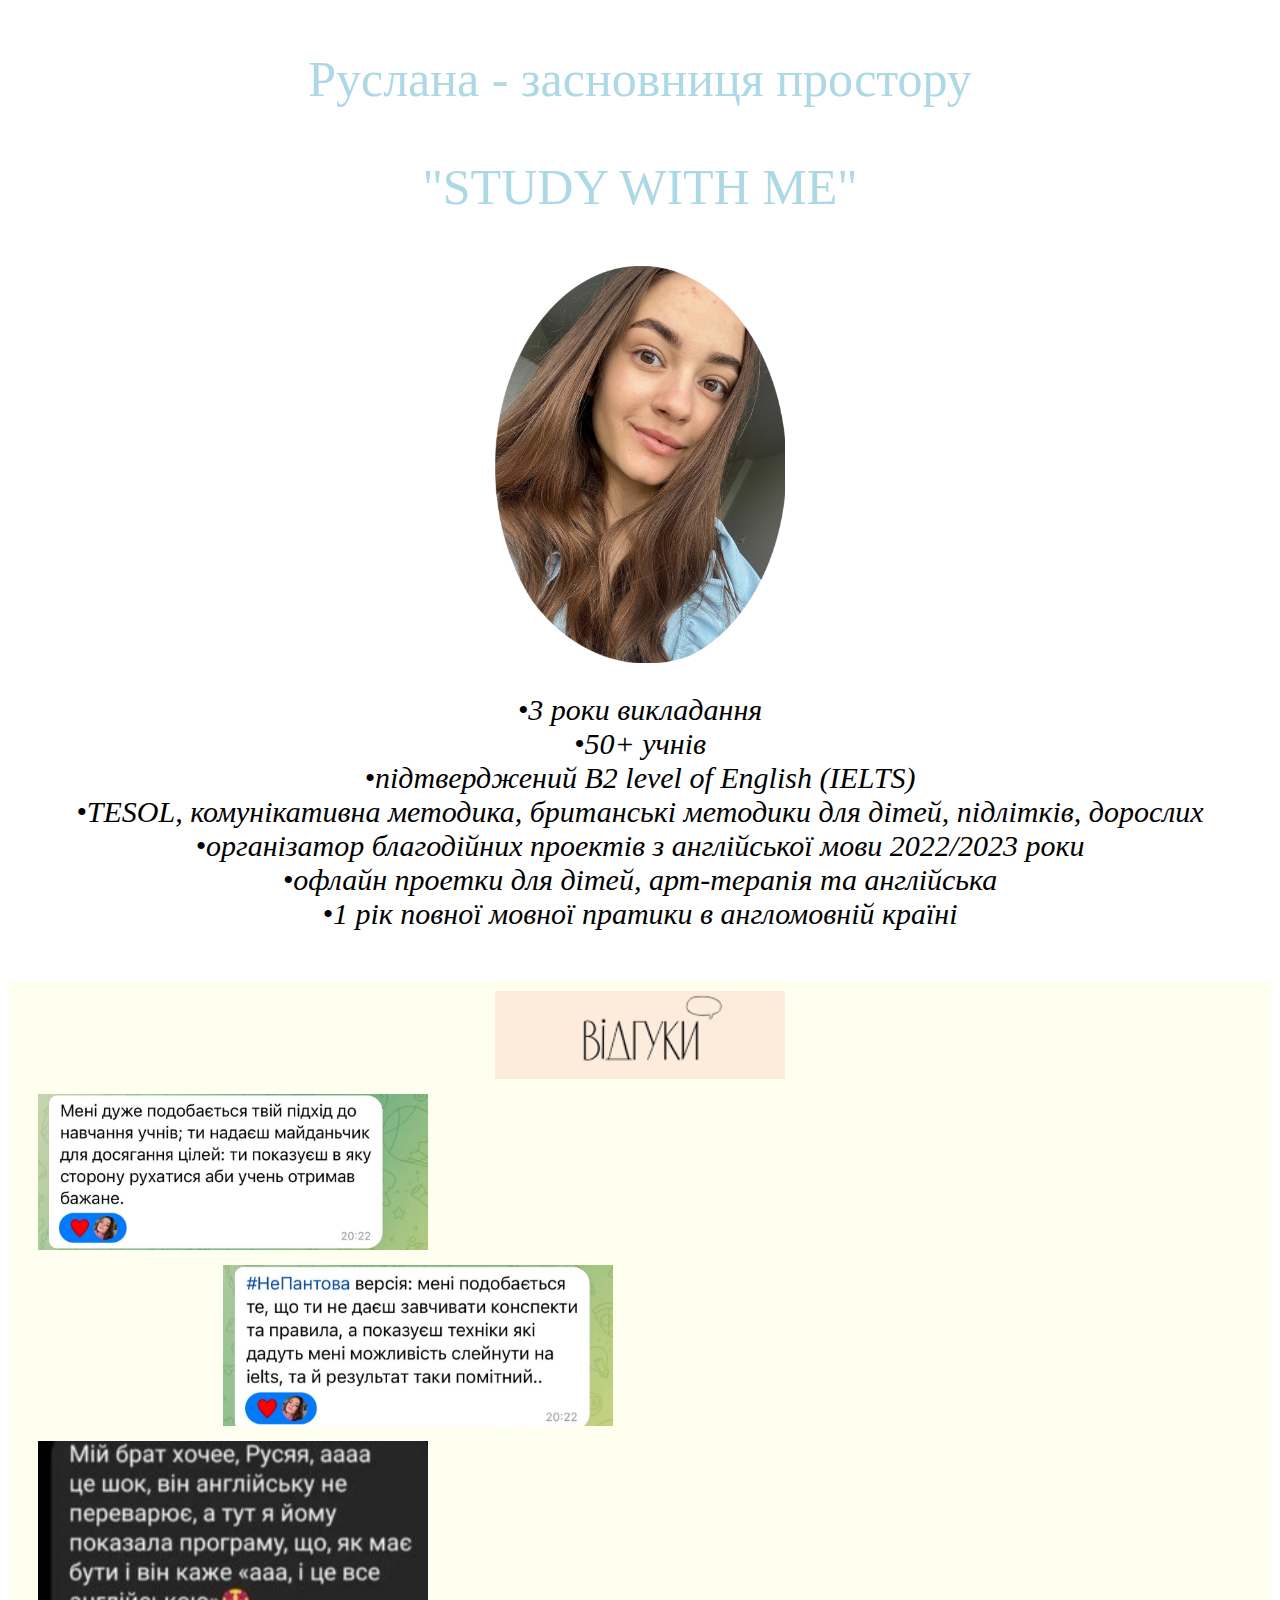
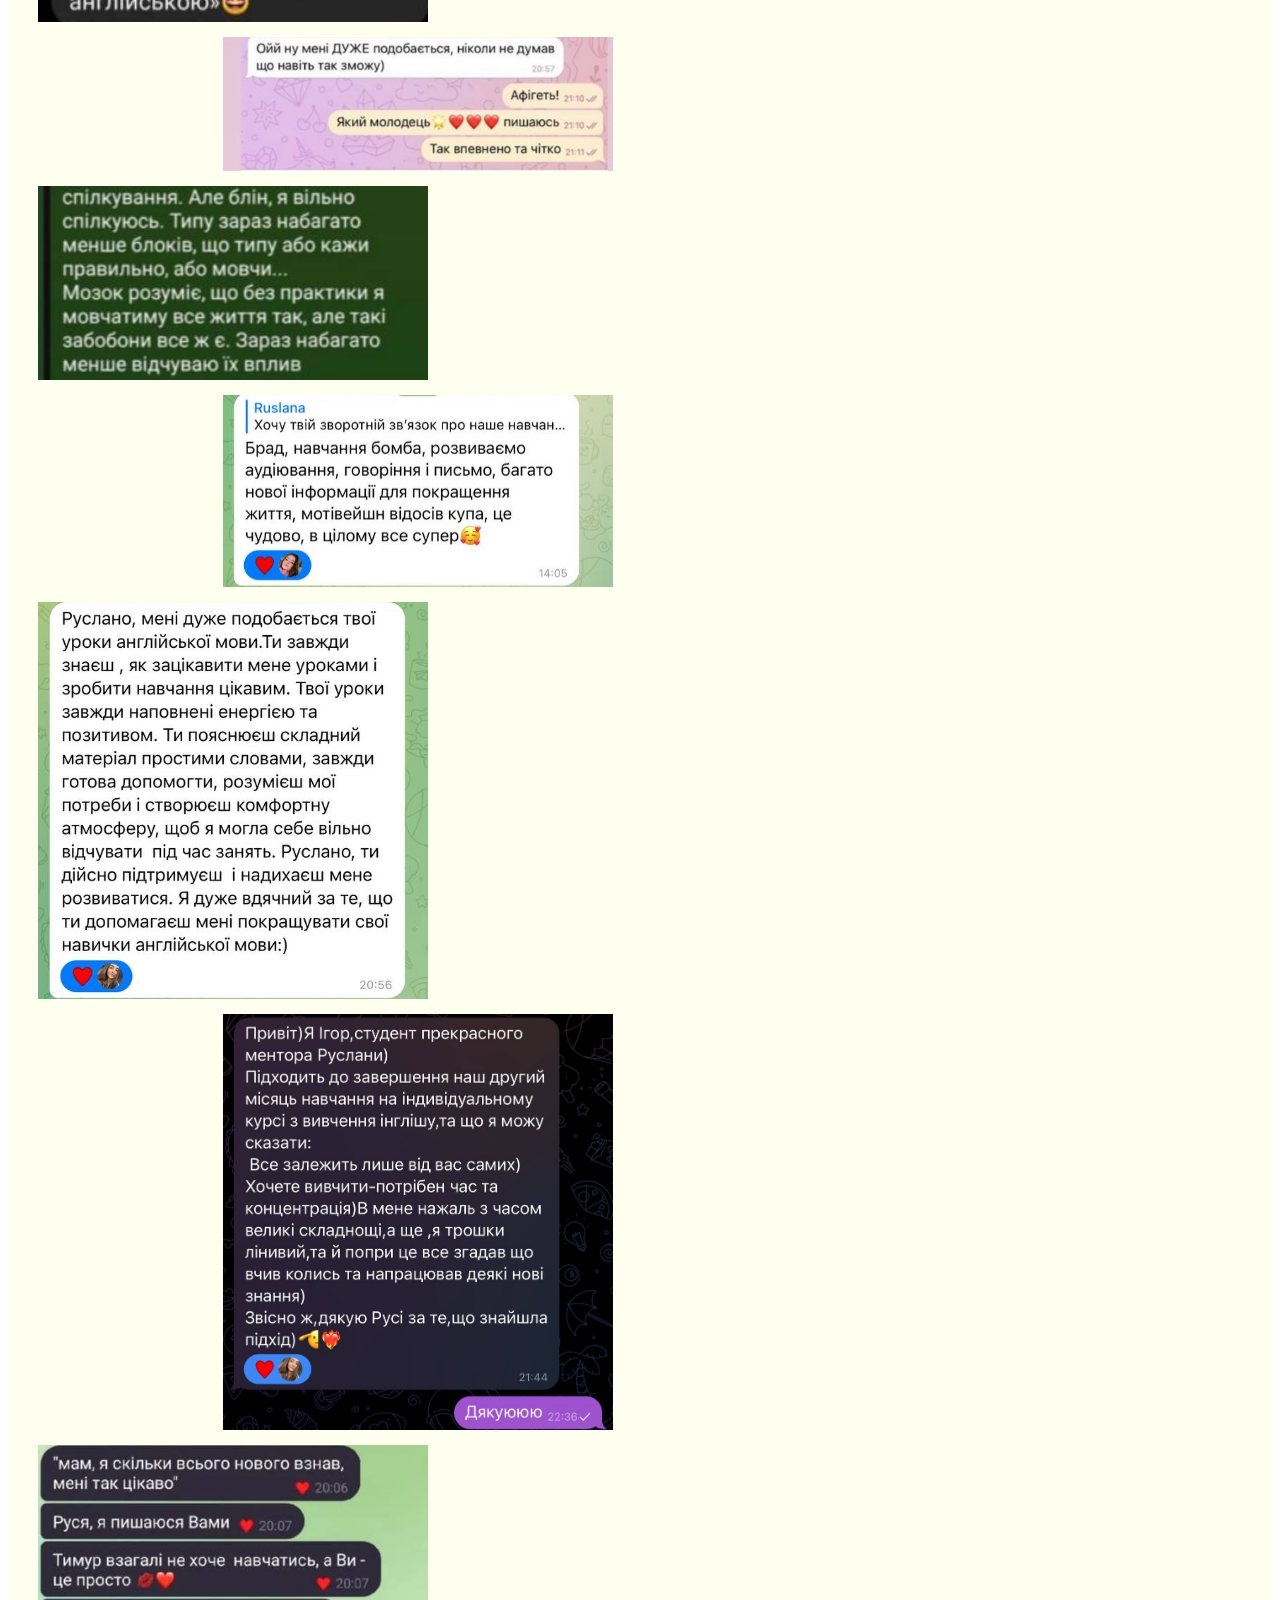
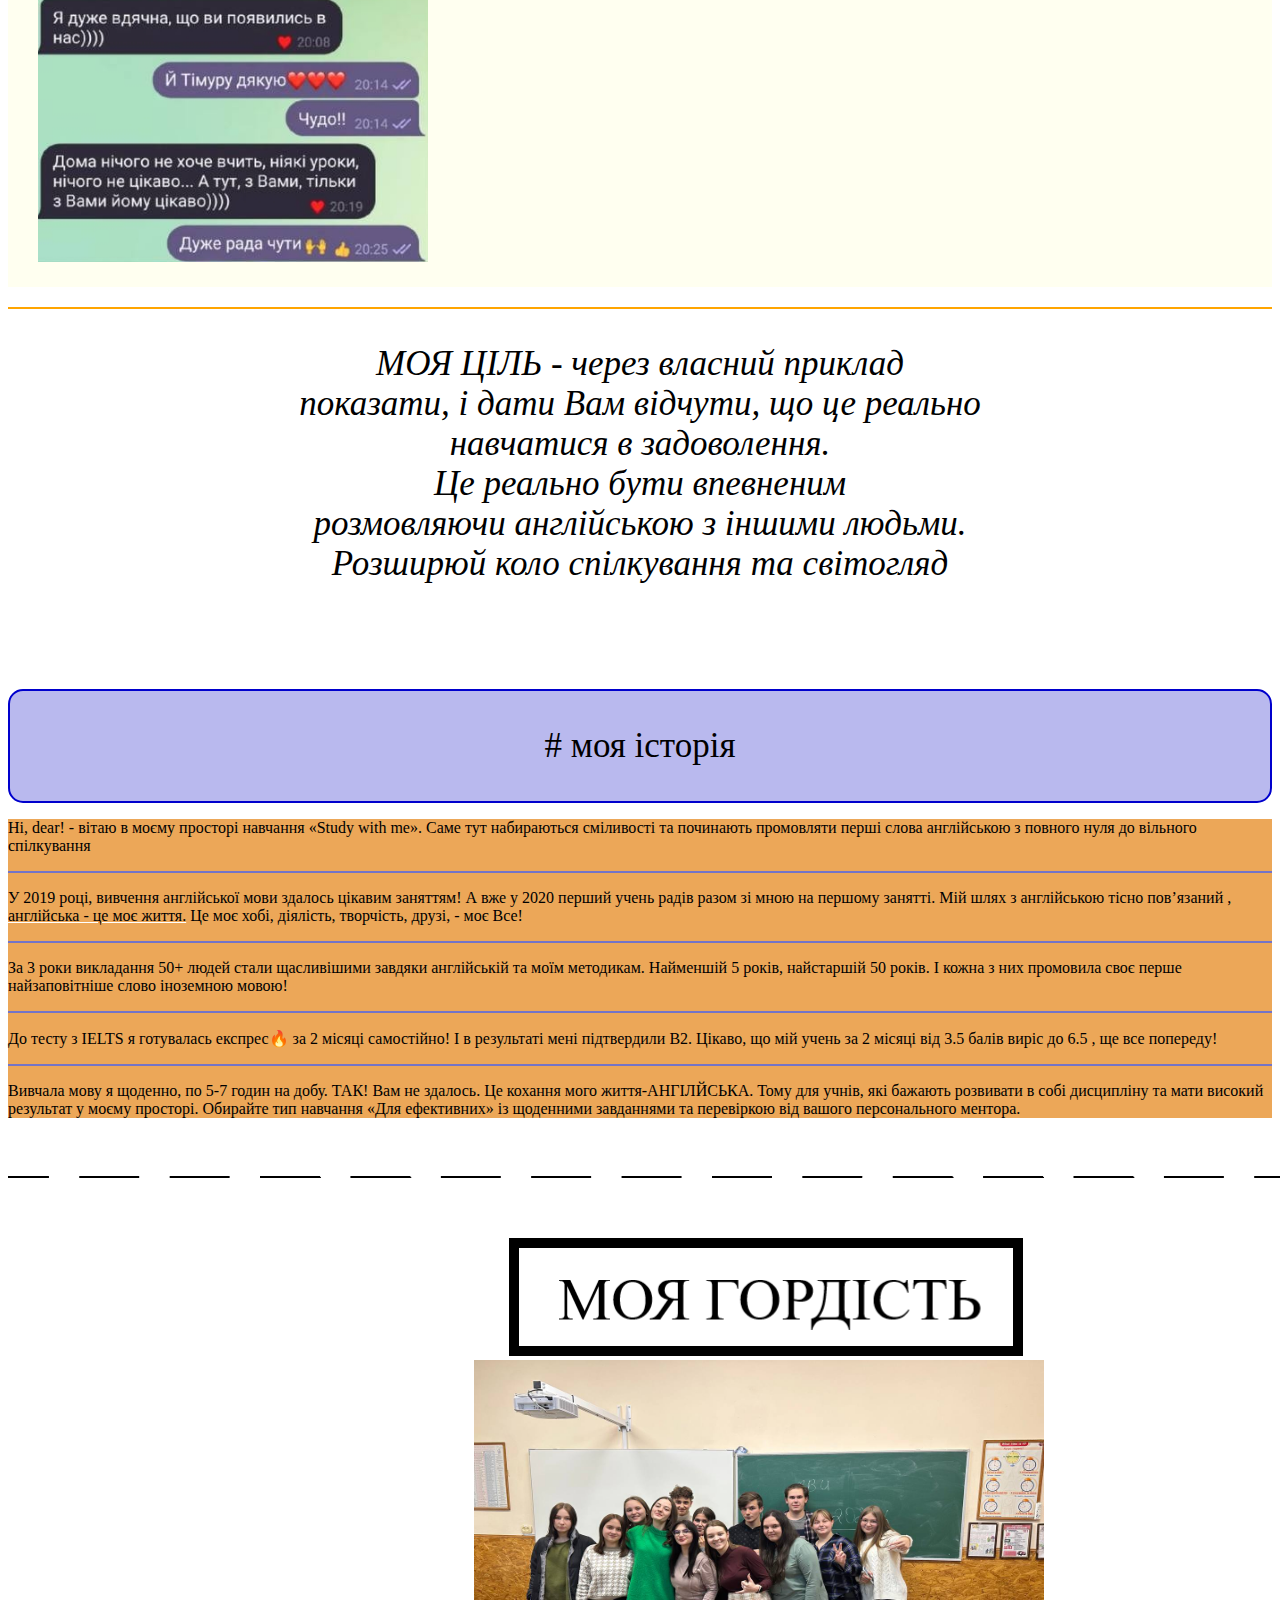
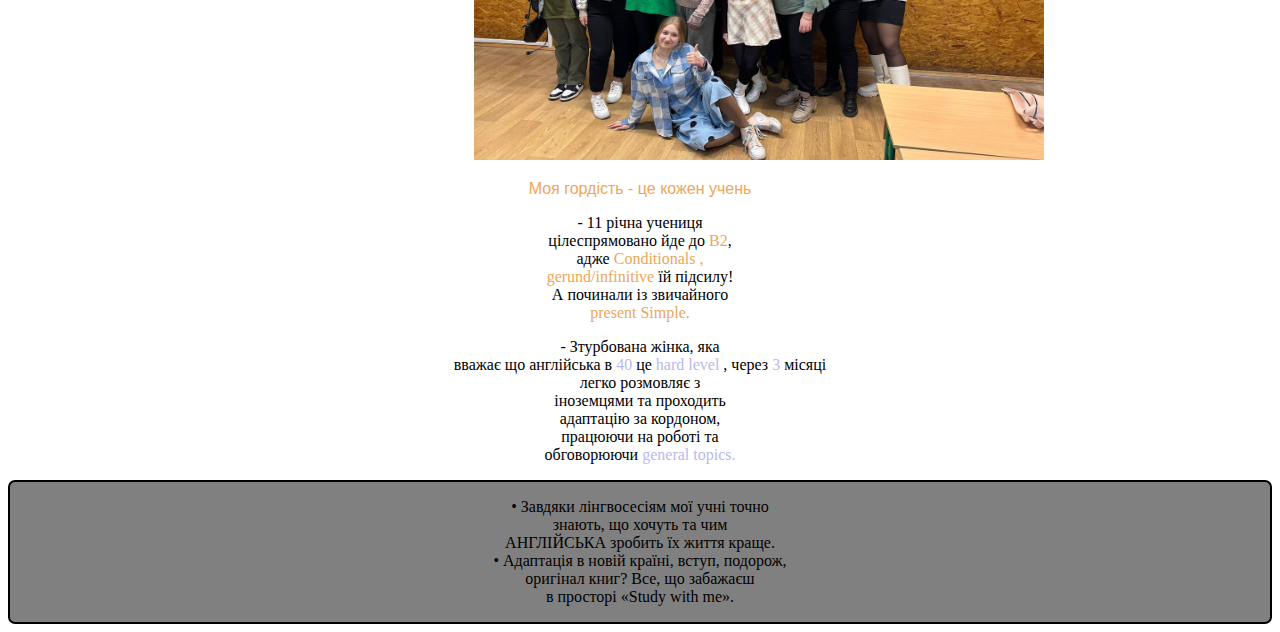
==== commit f8ee424b: "sjdj" ====
--- a/my new project Ruslana/index.html
+++ b/my new project Ruslana/index.html
@@ -109,8 +109,17 @@
       <br>
       А починали із звичайного <br> <span class="years1"> present Simple.</span>
     </p>
-<p class="years">
-  - Зтурбована жінка, яка <br> вважає що англійська в <span class="years2">40</span> це <span class="years2"> hard level </span>, через <span class="years2"> 3 </span>місяці <br> легко розмовляє з <br> іноземцями та проходить <br> адаптацію за кордоном,<br> працюючи на роботі та <br> обговорюючи <span class="years2">general topics.</span>
+    <p class="years">
+      - Зтурбована жінка, яка <br> вважає що англійська в <span class="years2">40</span> це <span class="years2"> hard
+        level </span>, через <span class="years2"> 3 </span>місяці <br> легко розмовляє з <br> іноземцями та проходить
+      <br> адаптацію за кордоном,<br> працюючи на роботі та <br> обговорюючи <span class="years2">general topics.</span>
+    </p>
+  </div>
+  <div class="years3">
+<p>
+  • Завдяки лінгвосесіям мої учні точно <br> знають, що хочуть та чим <br>
+ АНГЛІЙСЬКА зробить їх життя краще.<br>
+ • Адаптація в новій країні, вступ, подорож, <br> оригінал книг? Все, що забажаєш <br> в просторі «Study with me».
 </p>
   </div>
 </body>
--- a/my new project Ruslana/style.css
+++ b/my new project Ruslana/style.css
@@ -1,6 +1,7 @@
 .r {
     color: lightblue;
     font-size: 50px;
+    text-align: center;
 }
 
 .r {
@@ -11,12 +12,14 @@
     width: 290px;
     display: block;
     margin: 0 auto;
+    text-align: center;
 }
 
 .feedbacks {
     width: 290px;
     display: block;
     margin: 0 auto;
+    text-align: center;
 }
 
 .feedbacks1 {
@@ -24,6 +27,7 @@
     display: block;
     margin: 15px;
     margin-left: 15px;
+    text-align: center;
 }
 
 .feedbacks2 {
@@ -31,12 +35,14 @@
     display: block;
     margin: 15px;
     margin-left: 200px;
+    text-align: center;
 }
 
 .tu {
     font-size: 30px;
     font-style: oblique;
-    padding-bottom: 20px;
+    padding-bottom: 20px;   
+    text-align: center;
 }
 
 .blue-square {
@@ -54,10 +60,12 @@
     font-size: 35px;
     font-style: oblique;
     padding-bottom: 20px;
+    text-align: center;
 }
 
 .wer {
     margin-top: 20px;
+    text-align: center;
 }
 
 .delta {
@@ -80,11 +88,13 @@
 .englishlife {
     text-decoration: underline;
     text-decoration-color: white;
+    text-align: center;
 }
 
 .punktir {
     width: 1460px;
     height: 100px;
+
 }
 
 .pride {
@@ -115,6 +125,14 @@
 .years1 {
     color: rgb(236, 167, 88);
 }
+
 .years2 {
-    color: rgb(185, 185, 238) ;
-}+    color: rgb(185, 185, 238);
+}
+.years3{
+    font-family: Comic Sans MS, Comic Sans, cursive;
+    text-align: center;
+    border: 2px solid black;
+    border-radius: 7px;
+    background-color: gray;
+}
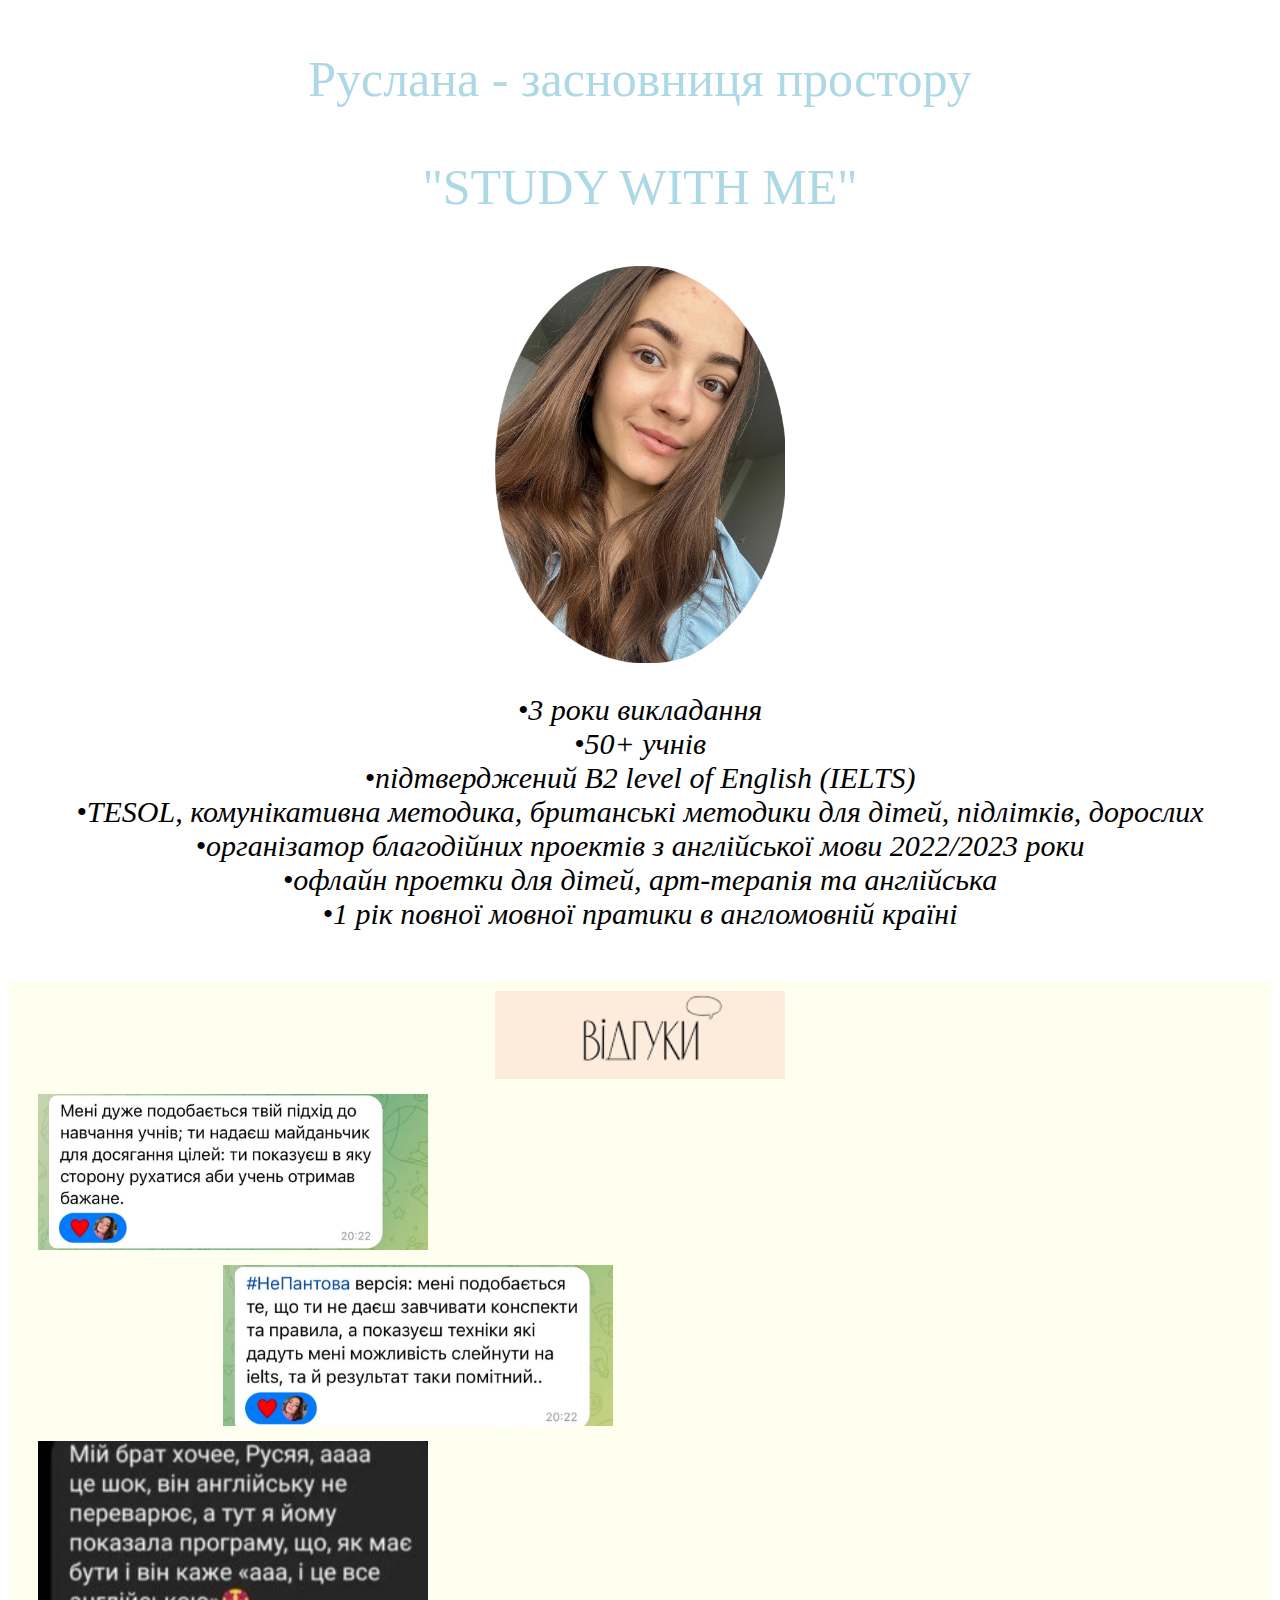
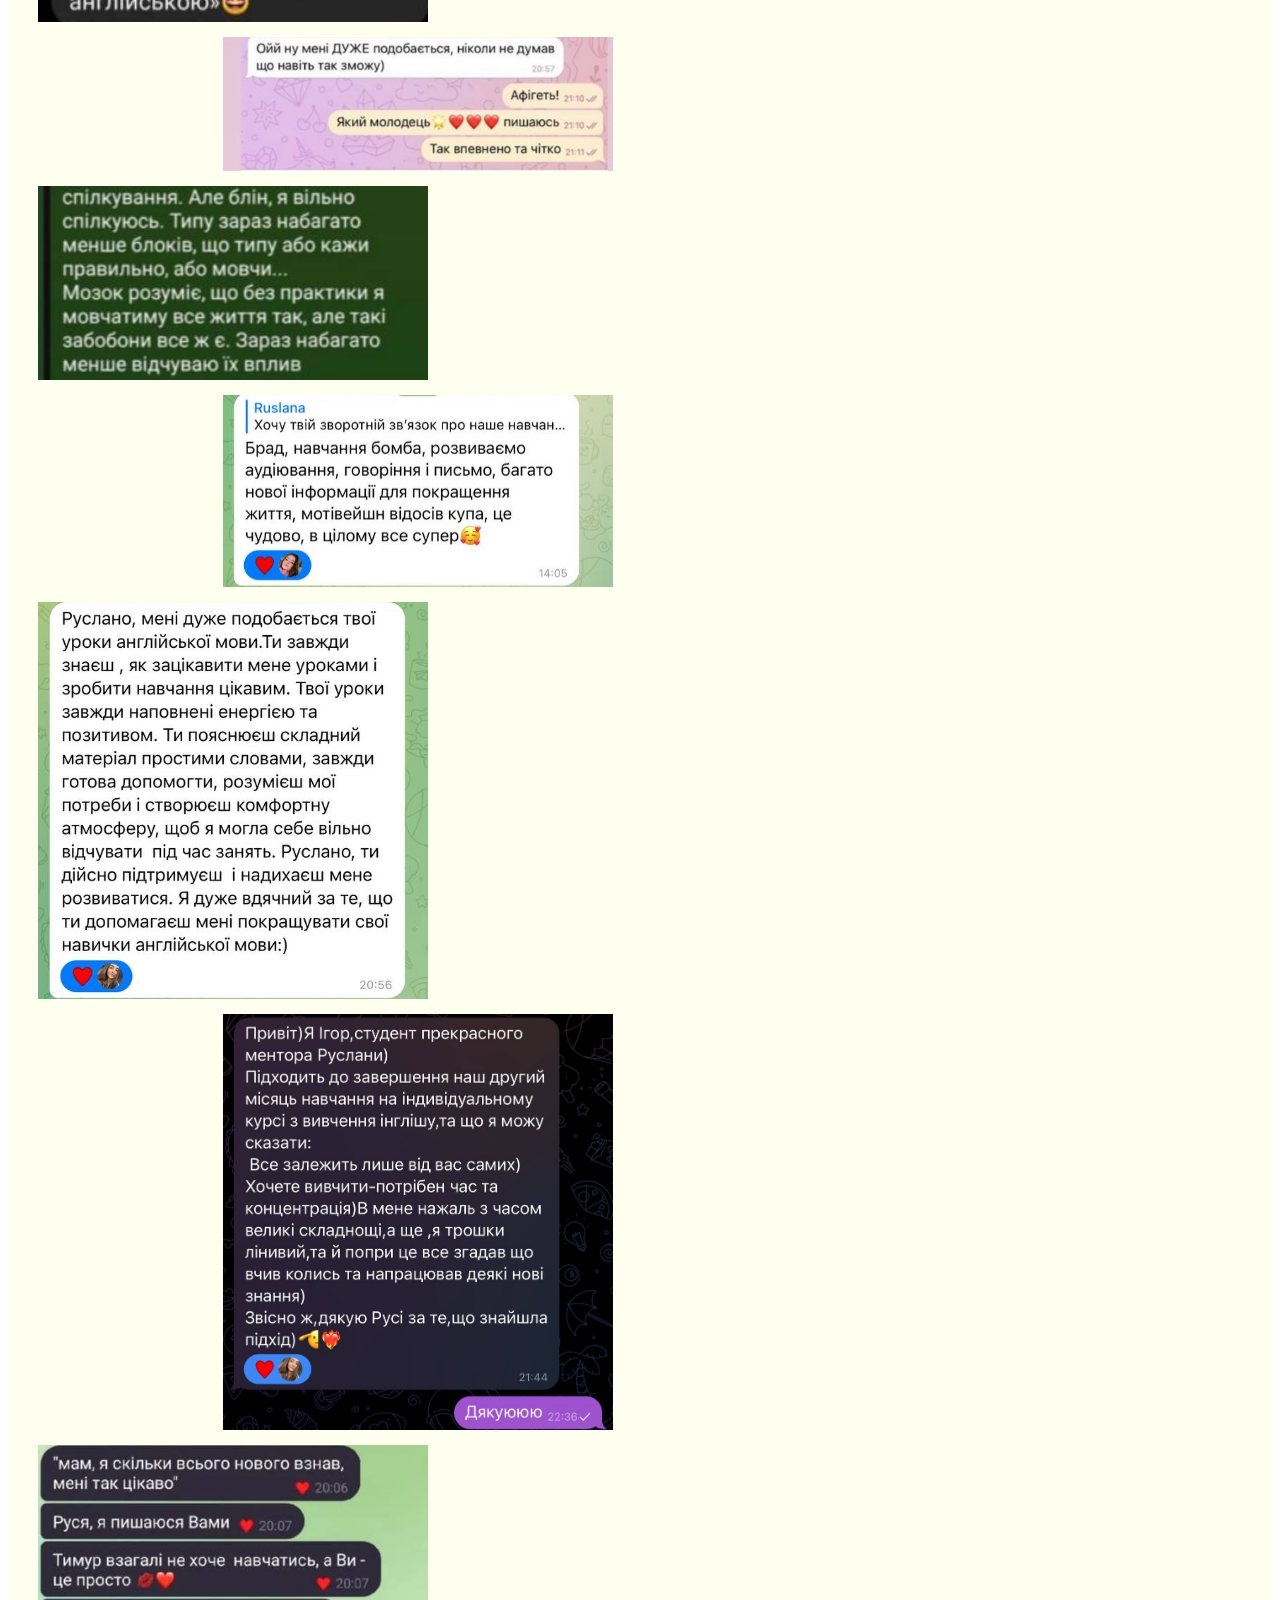
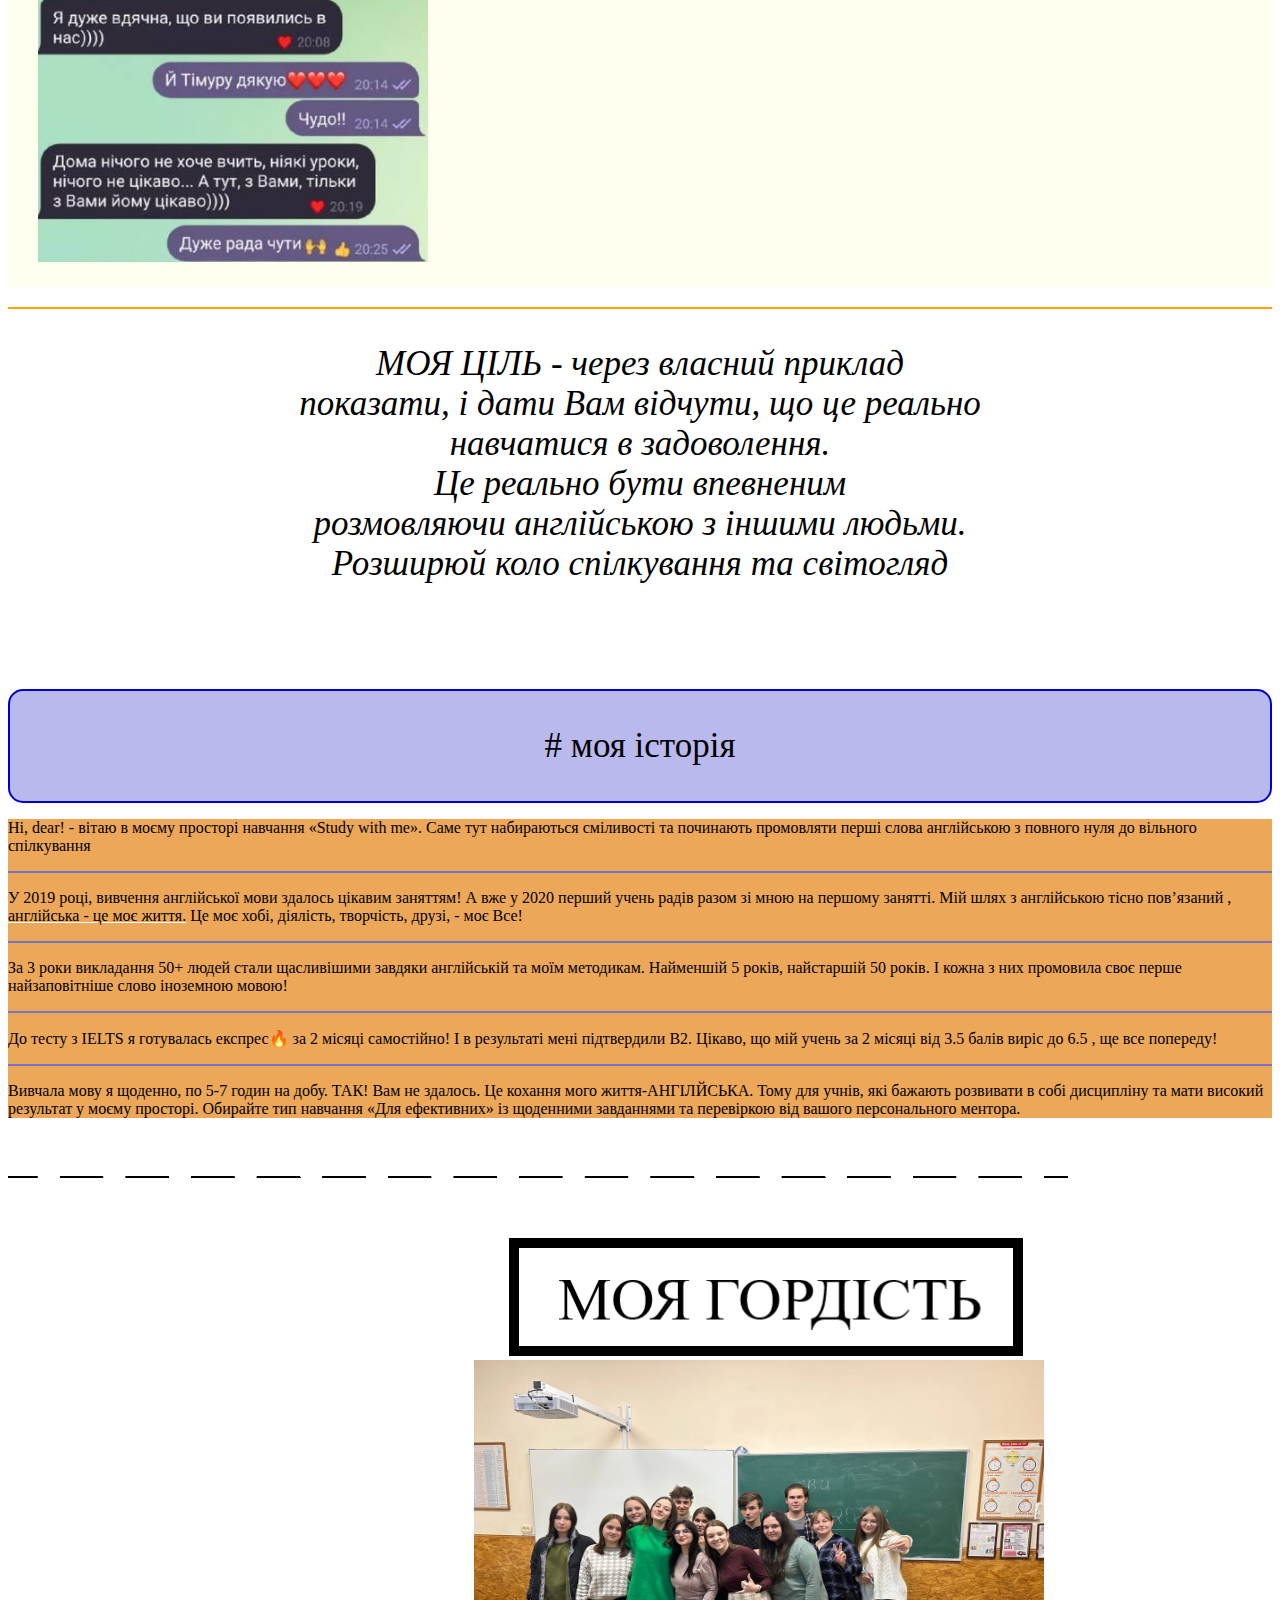
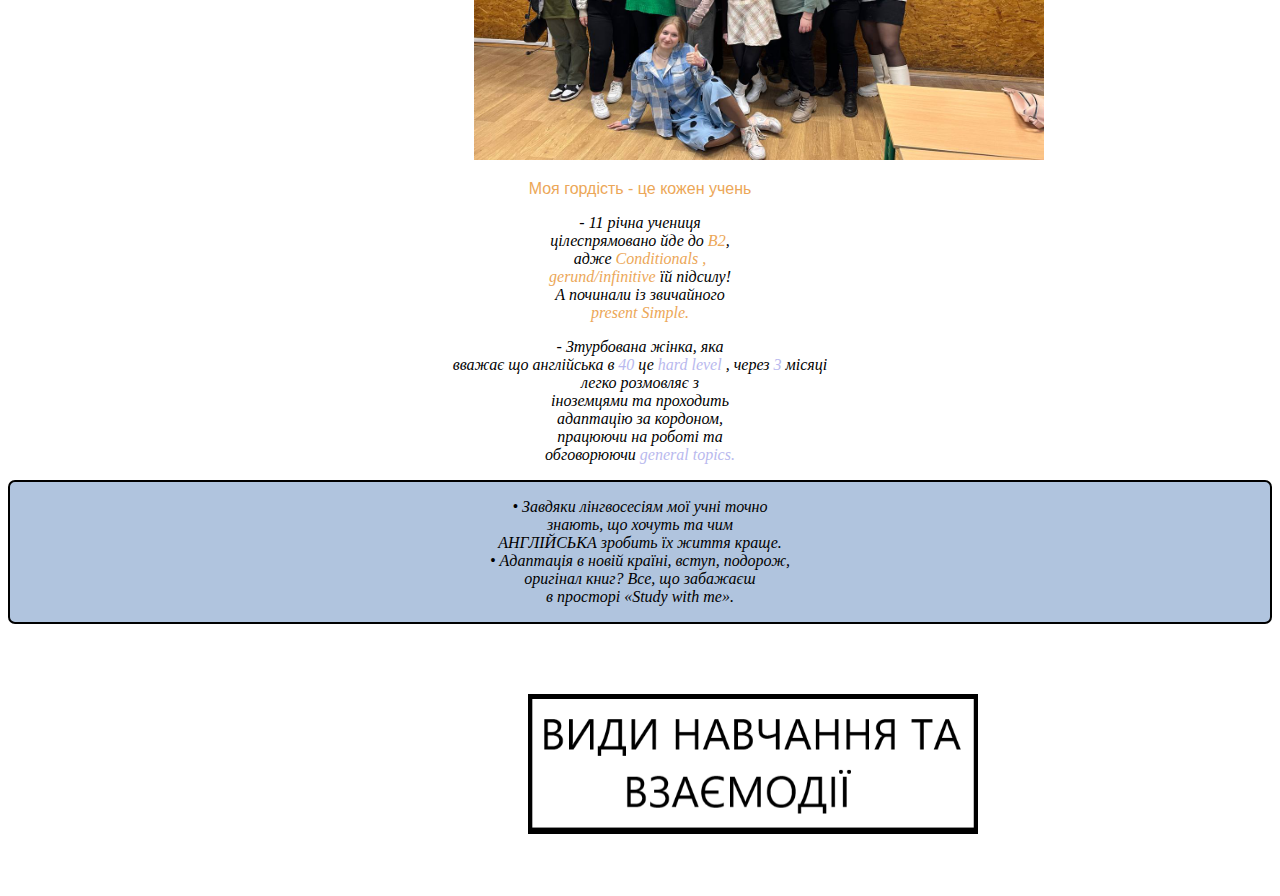
==== commit 9c06c446: "bd" ====
--- a/my new project Ruslana/index.html
+++ b/my new project Ruslana/index.html
@@ -104,24 +104,29 @@
   </div>
   <div>
     <p class="years">
-      - 11 річна учениця <br> цілеспрямовано йде до <span class="years1">B2</span>,<br> адже <span class="years1">
-        Conditionals , </span> <br> <span class="years1"> gerund/infinitive </span> їй підсилу!
+      - 11 річна учениця <br> цілеспрямовано йде до <span class="years11">B2</span>,<br> адже <span class="years11">
+        Conditionals , </span> <br> <span class="years11"> gerund/infinitive </span> їй підсилу!
       <br>
-      А починали із звичайного <br> <span class="years1"> present Simple.</span>
+      А починали із звичайного <br> <span class="years11"> present Simple.</span>
     </p>
     <p class="years">
-      - Зтурбована жінка, яка <br> вважає що англійська в <span class="years2">40</span> це <span class="years2"> hard
-        level </span>, через <span class="years2"> 3 </span>місяці <br> легко розмовляє з <br> іноземцями та проходить
-      <br> адаптацію за кордоном,<br> працюючи на роботі та <br> обговорюючи <span class="years2">general topics.</span>
+      - Зтурбована жінка, яка <br> вважає що англійська в <span class="year">40</span> це <span class="year"> hard
+        level </span>, через <span class="year"> 3 </span>місяці <br> легко розмовляє з <br> іноземцями та проходить
+      <br> адаптацію за кордоном,<br> працюючи на роботі та <br> обговорюючи <span class="year">general topics.</span>
     </p>
   </div>
   <div class="years3">
-<p>
-  • Завдяки лінгвосесіям мої учні точно <br> знають, що хочуть та чим <br>
- АНГЛІЙСЬКА зробить їх життя краще.<br>
- • Адаптація в новій країні, вступ, подорож, <br> оригінал книг? Все, що забажаєш <br> в просторі «Study with me».
-</p>
+    <p>
+      • Завдяки лінгвосесіям мої учні точно <br> знають, що хочуть та чим <br>
+      АНГЛІЙСЬКА зробить їх життя краще.<br>
+      • Адаптація в новій країні, вступ, подорож, <br> оригінал книг? Все, що забажаєш <br> в просторі «Study with me».
+    </p>
   </div>
+  <div>
+    <img src="themes.png" class="themes">
+  </div>
+  
+  
 </body>
 
 </html>--- a/my new project Ruslana/style.css
+++ b/my new project Ruslana/style.css
@@ -41,7 +41,7 @@
 .tu {
     font-size: 30px;
     font-style: oblique;
-    padding-bottom: 20px;   
+    padding-bottom: 20px;
     text-align: center;
 }
 
@@ -92,7 +92,7 @@
 }
 
 .punktir {
-    width: 1460px;
+    width: 1060px;
     height: 100px;
 
 }
@@ -118,21 +118,33 @@
 }
 
 .years {
-    font-family: Comic Sans MS, Comic Sans, cursive;
+    font-family: 'Times New Roman';
     text-align: center;
+    font-style: oblique;
 }
 
-.years1 {
+.years11 {
     color: rgb(236, 167, 88);
 }
 
-.years2 {
+.year {
     color: rgb(185, 185, 238);
 }
-.years3{
-    font-family: Comic Sans MS, Comic Sans, cursive;
+
+.years3 {
+    font-family: 'Times New Roman';
     text-align: center;
     border: 2px solid black;
     border-radius: 7px;
-    background-color: gray;
+    background-color: lightsteelblue;
+    font-style: oblique;
 }
+
+.themes {
+    display: inline-block;
+    margin-left: 520px;
+    text-align: center;
+    margin-bottom: 50px;
+    margin-top: 70px;
+    width: 450px;
+}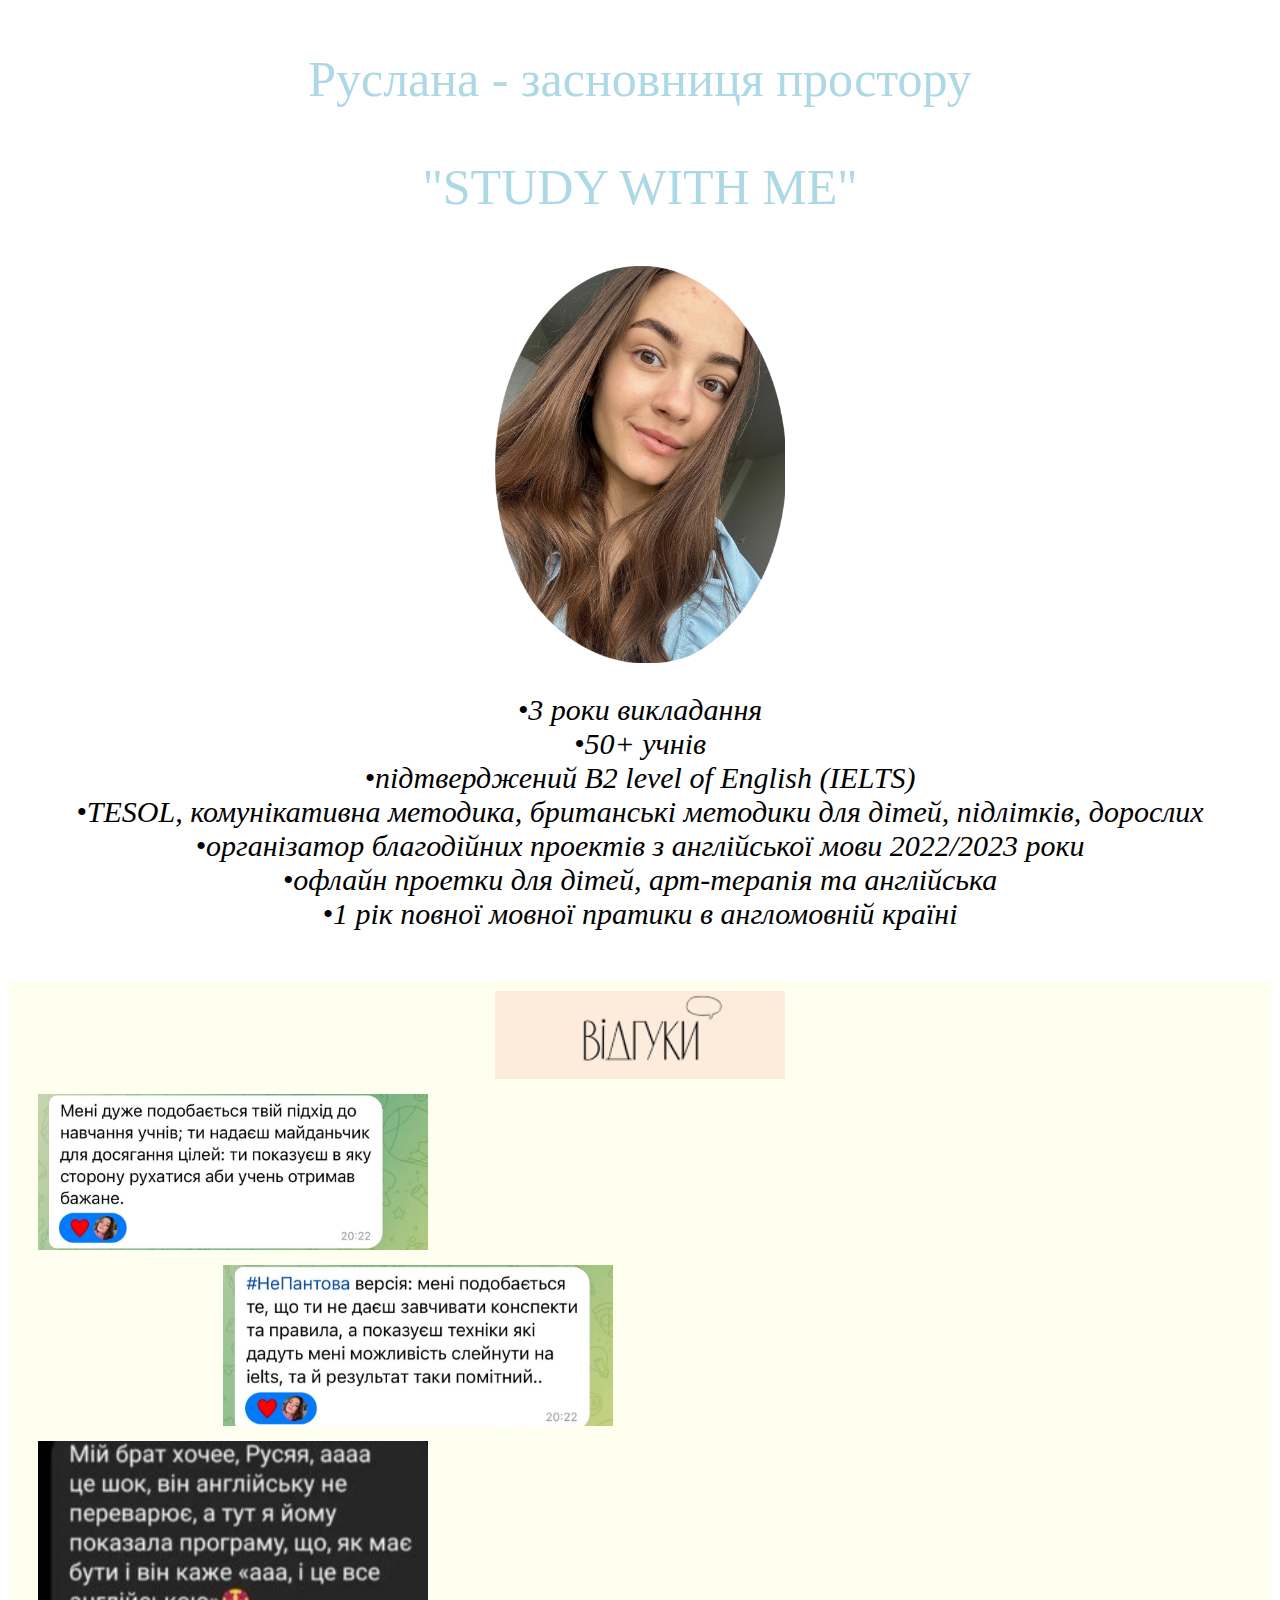
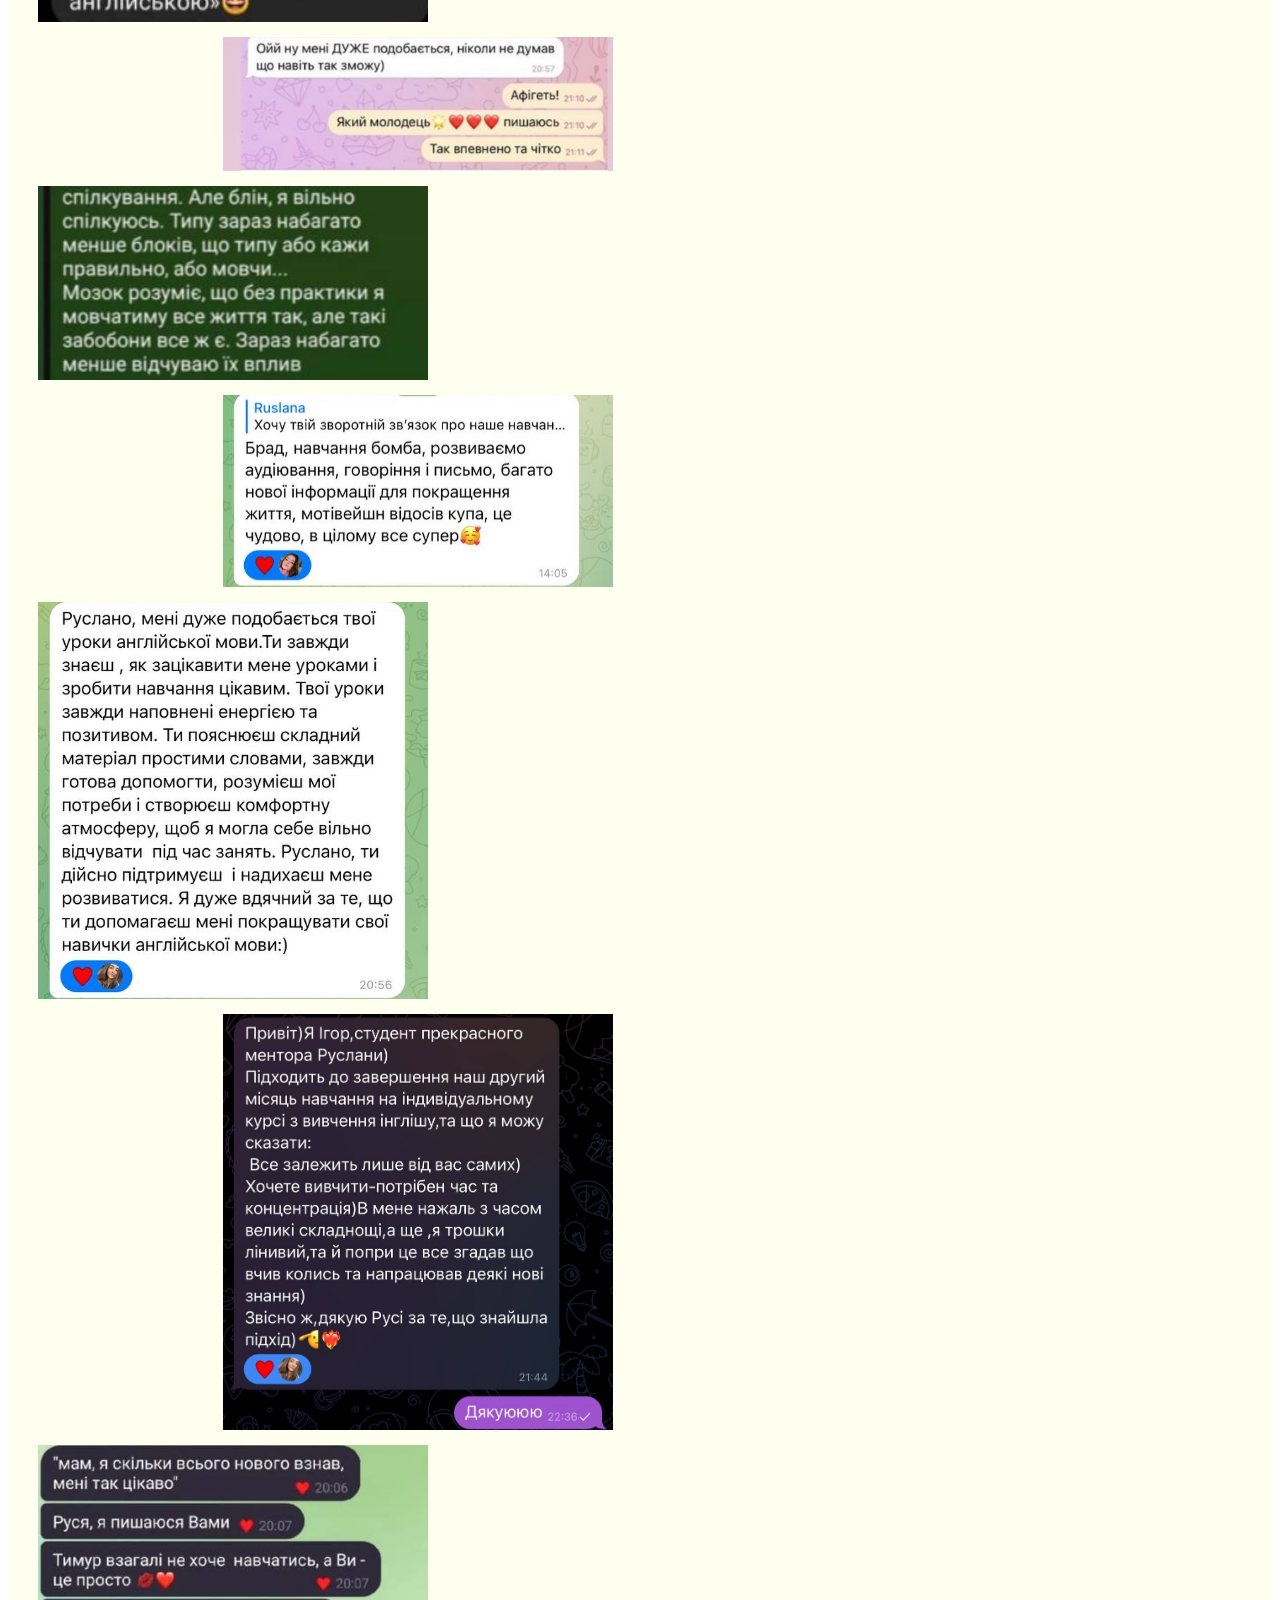
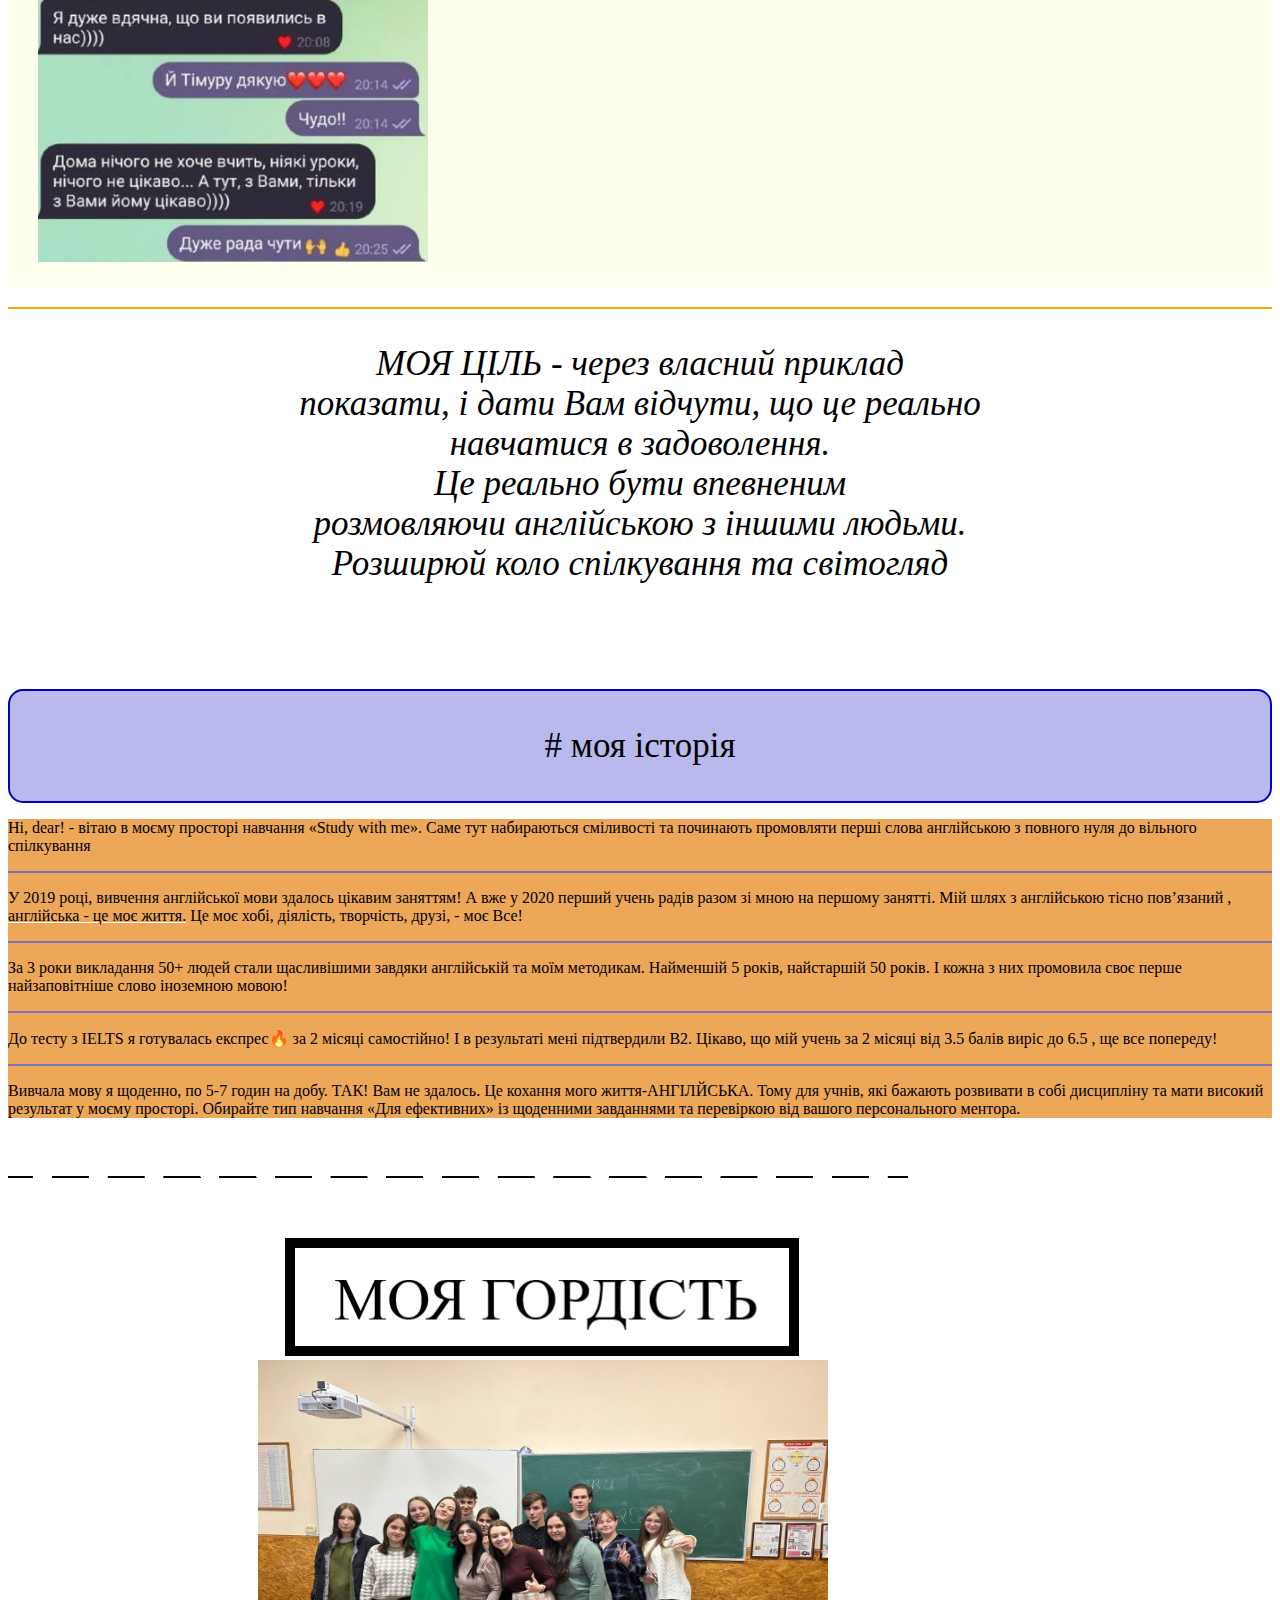
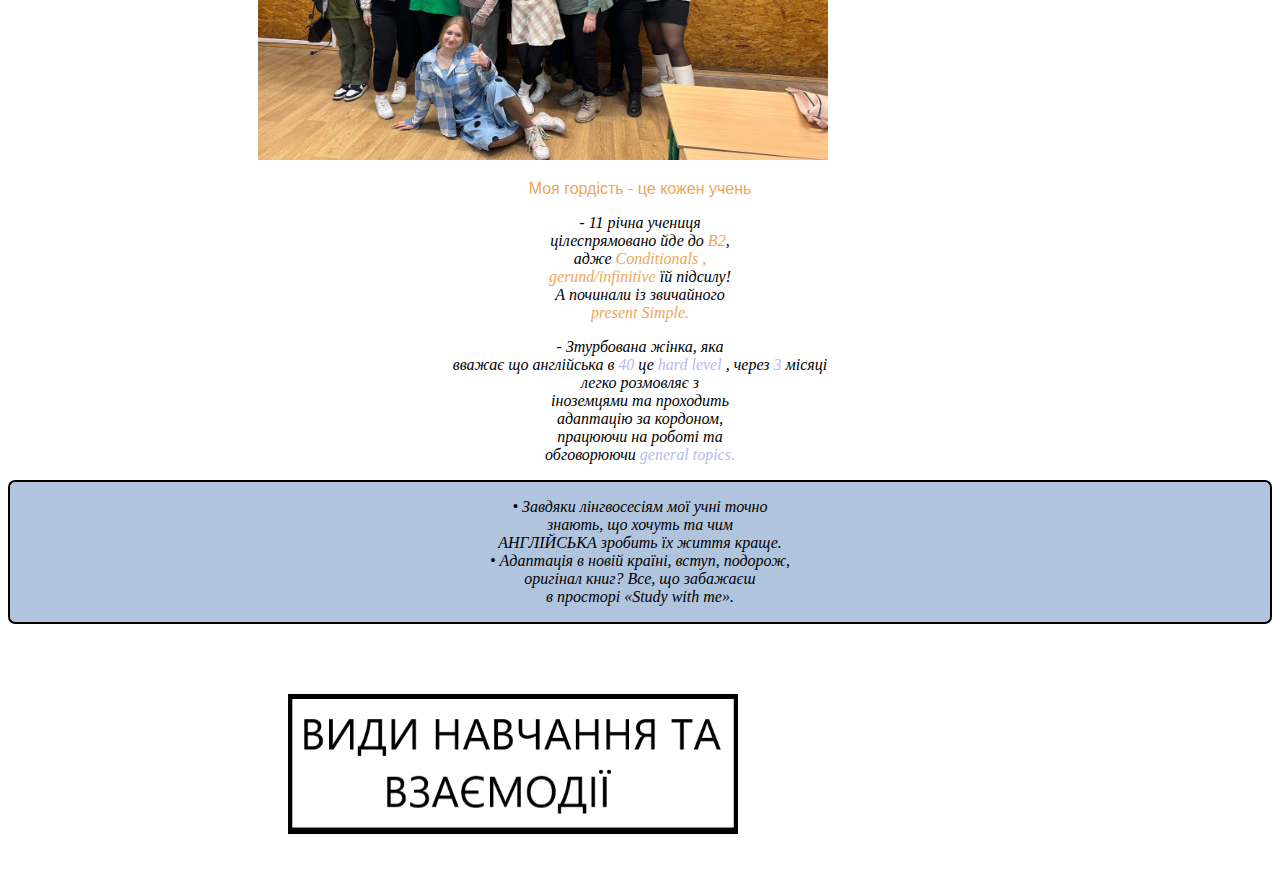
==== commit 70dc6486: "gfhg" ====
--- a/my new project Ruslana/index.html
+++ b/my new project Ruslana/index.html
@@ -126,7 +126,6 @@
     <img src="themes.png" class="themes">
   </div>
   
-  
 </body>
 
 </html>--- a/my new project Ruslana/style.css
+++ b/my new project Ruslana/style.css
@@ -92,14 +92,14 @@
 }
 
 .punktir {
-    width: 1060px;
+    width: 900px;
     height: 100px;
 
 }
 
 .pride {
     display: inline-block;
-    margin-left: 500px;
+    margin-left: 276px;
     text-align: center;
 }
 
@@ -108,7 +108,7 @@
     text-align: center;
     width: 570px;
     height: 400px;
-    margin-left: 466px;
+    margin-left: 250px;
 }
 
 .childrens {
@@ -142,7 +142,7 @@
 
 .themes {
     display: inline-block;
-    margin-left: 520px;
+    margin-left: 280px;
     text-align: center;
     margin-bottom: 50px;
     margin-top: 70px;
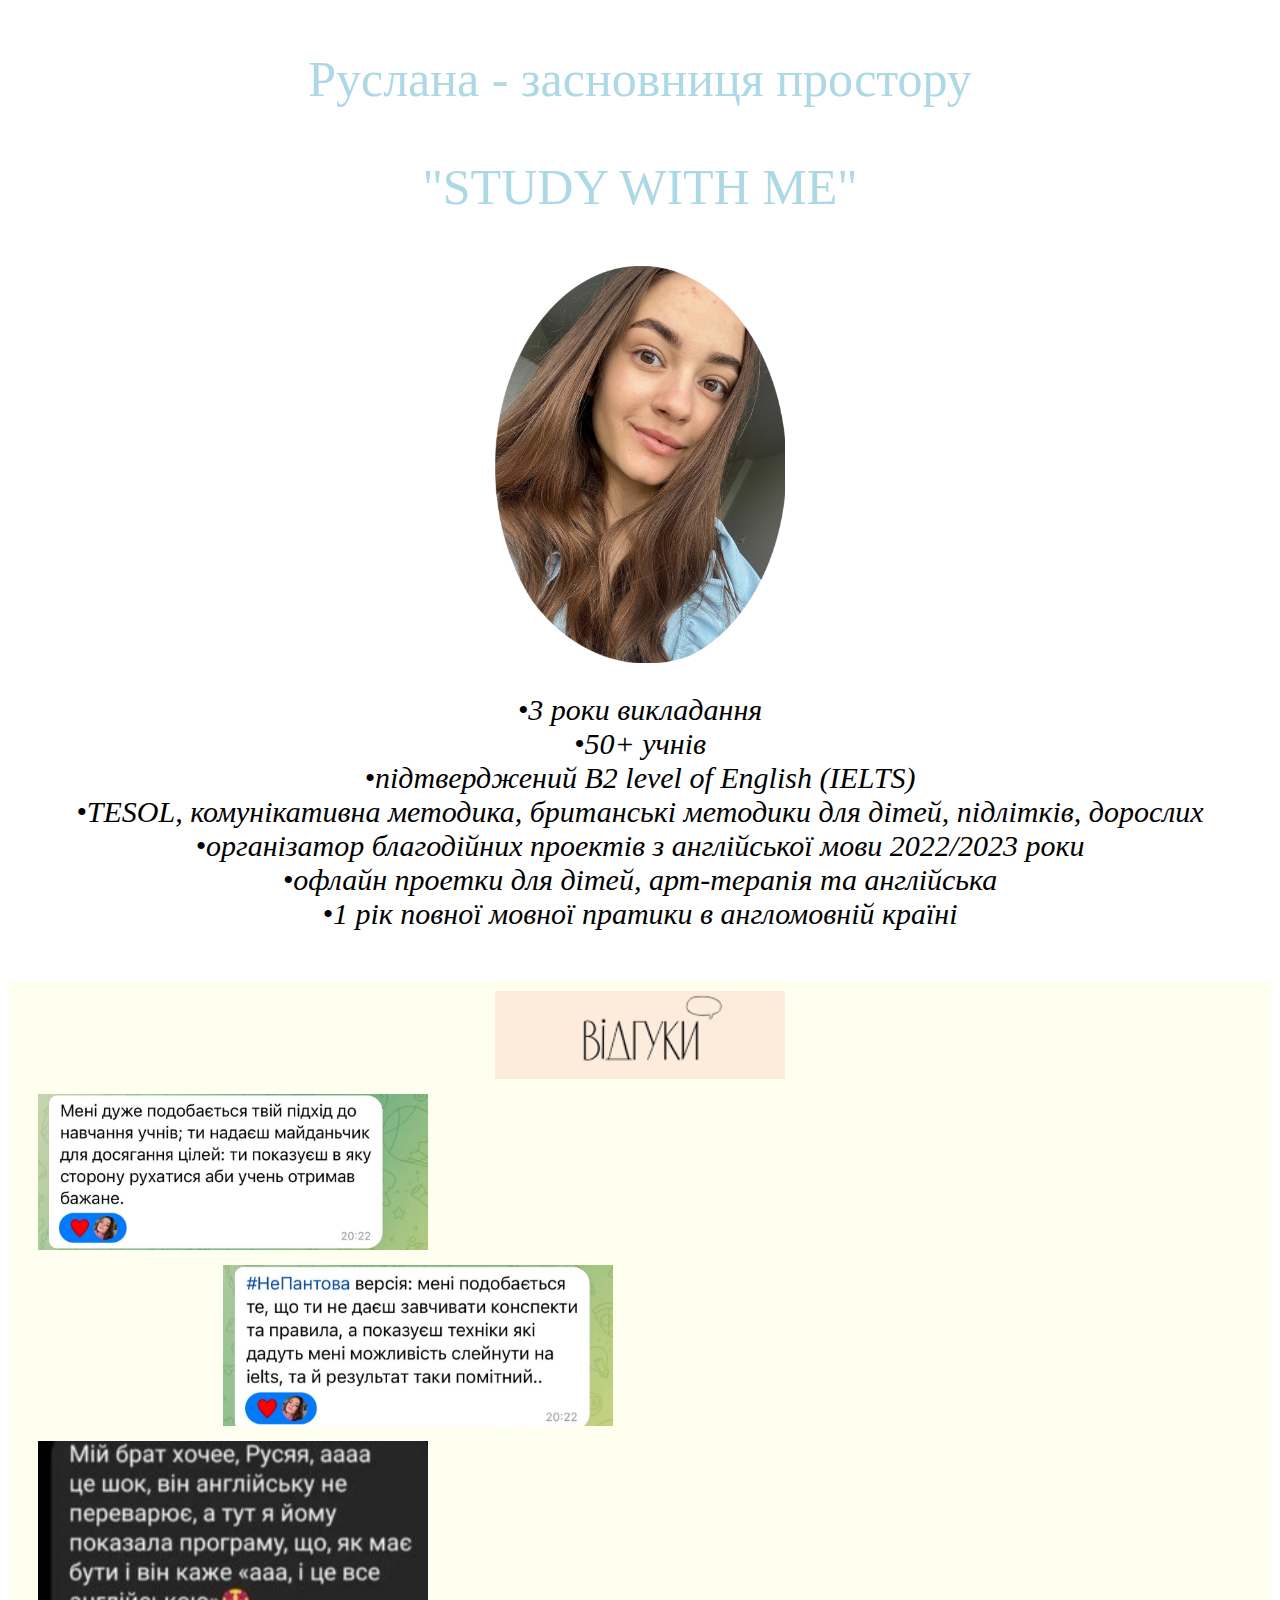
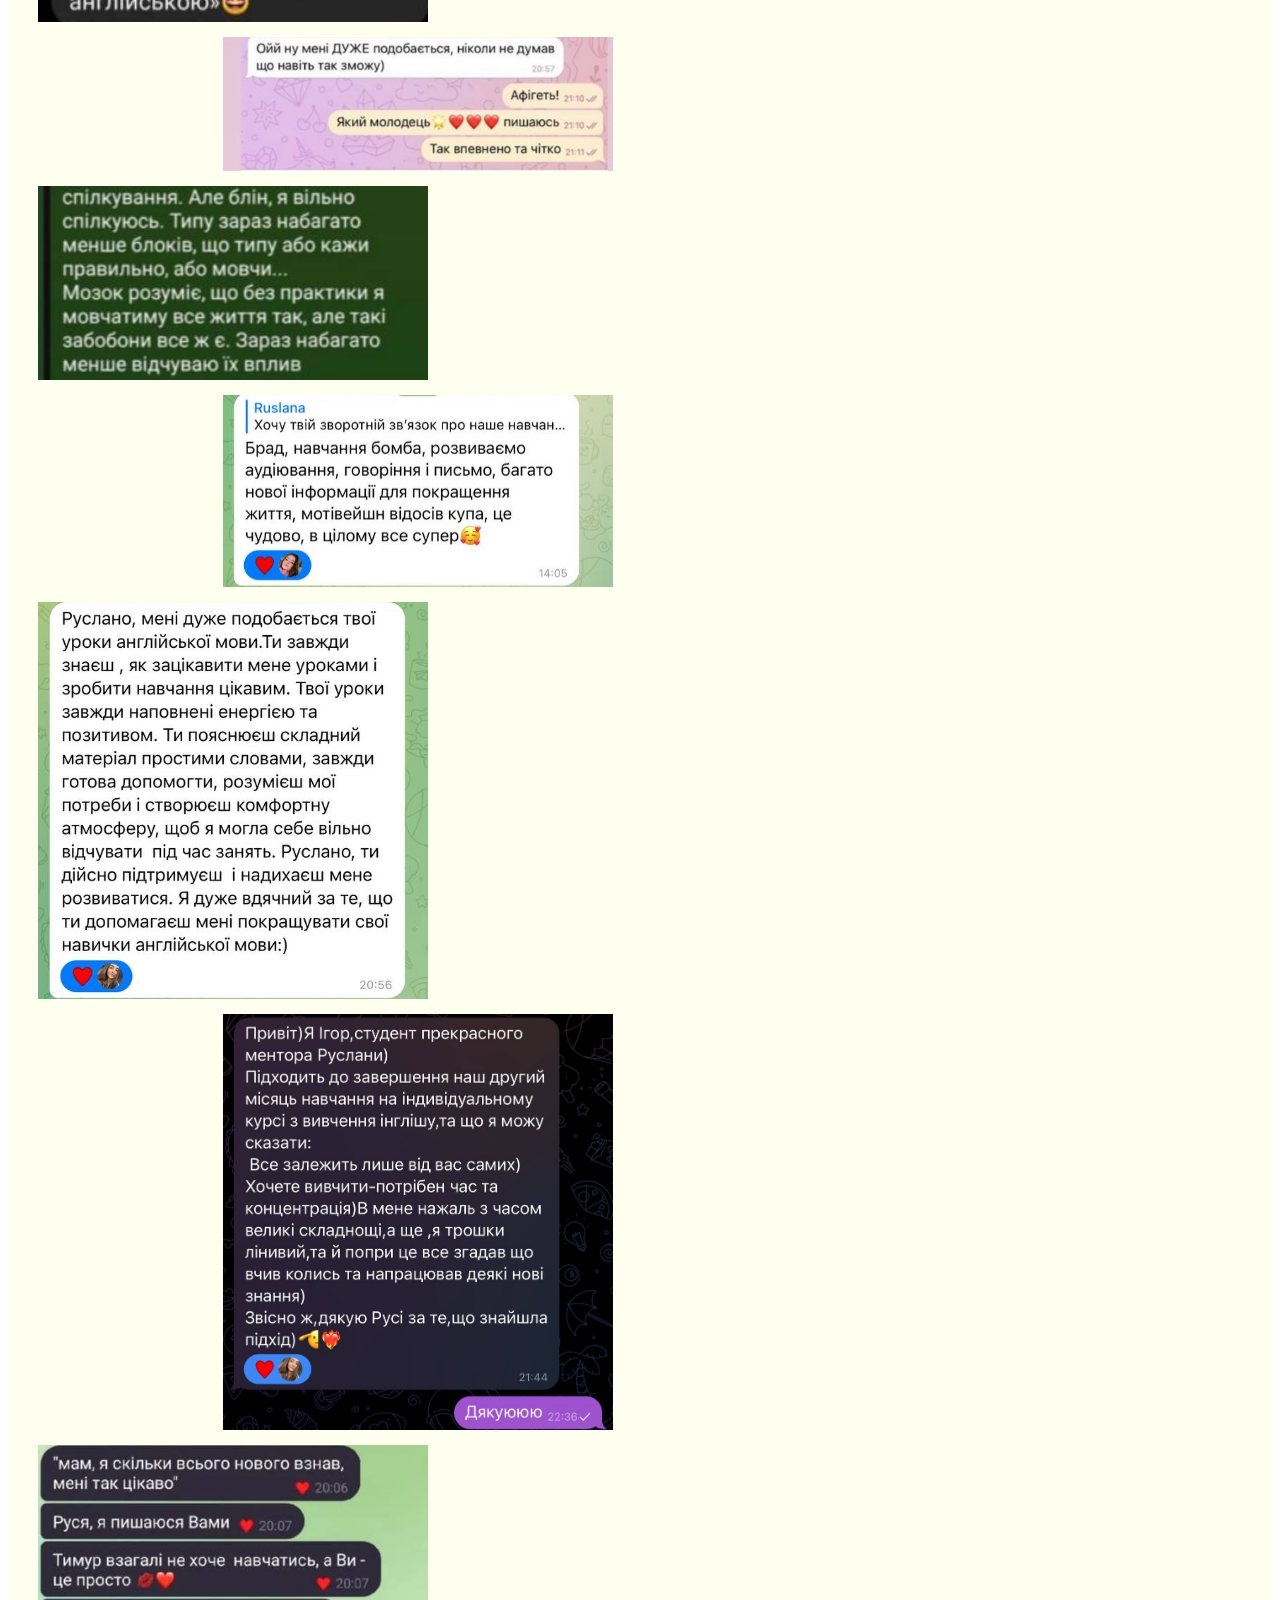
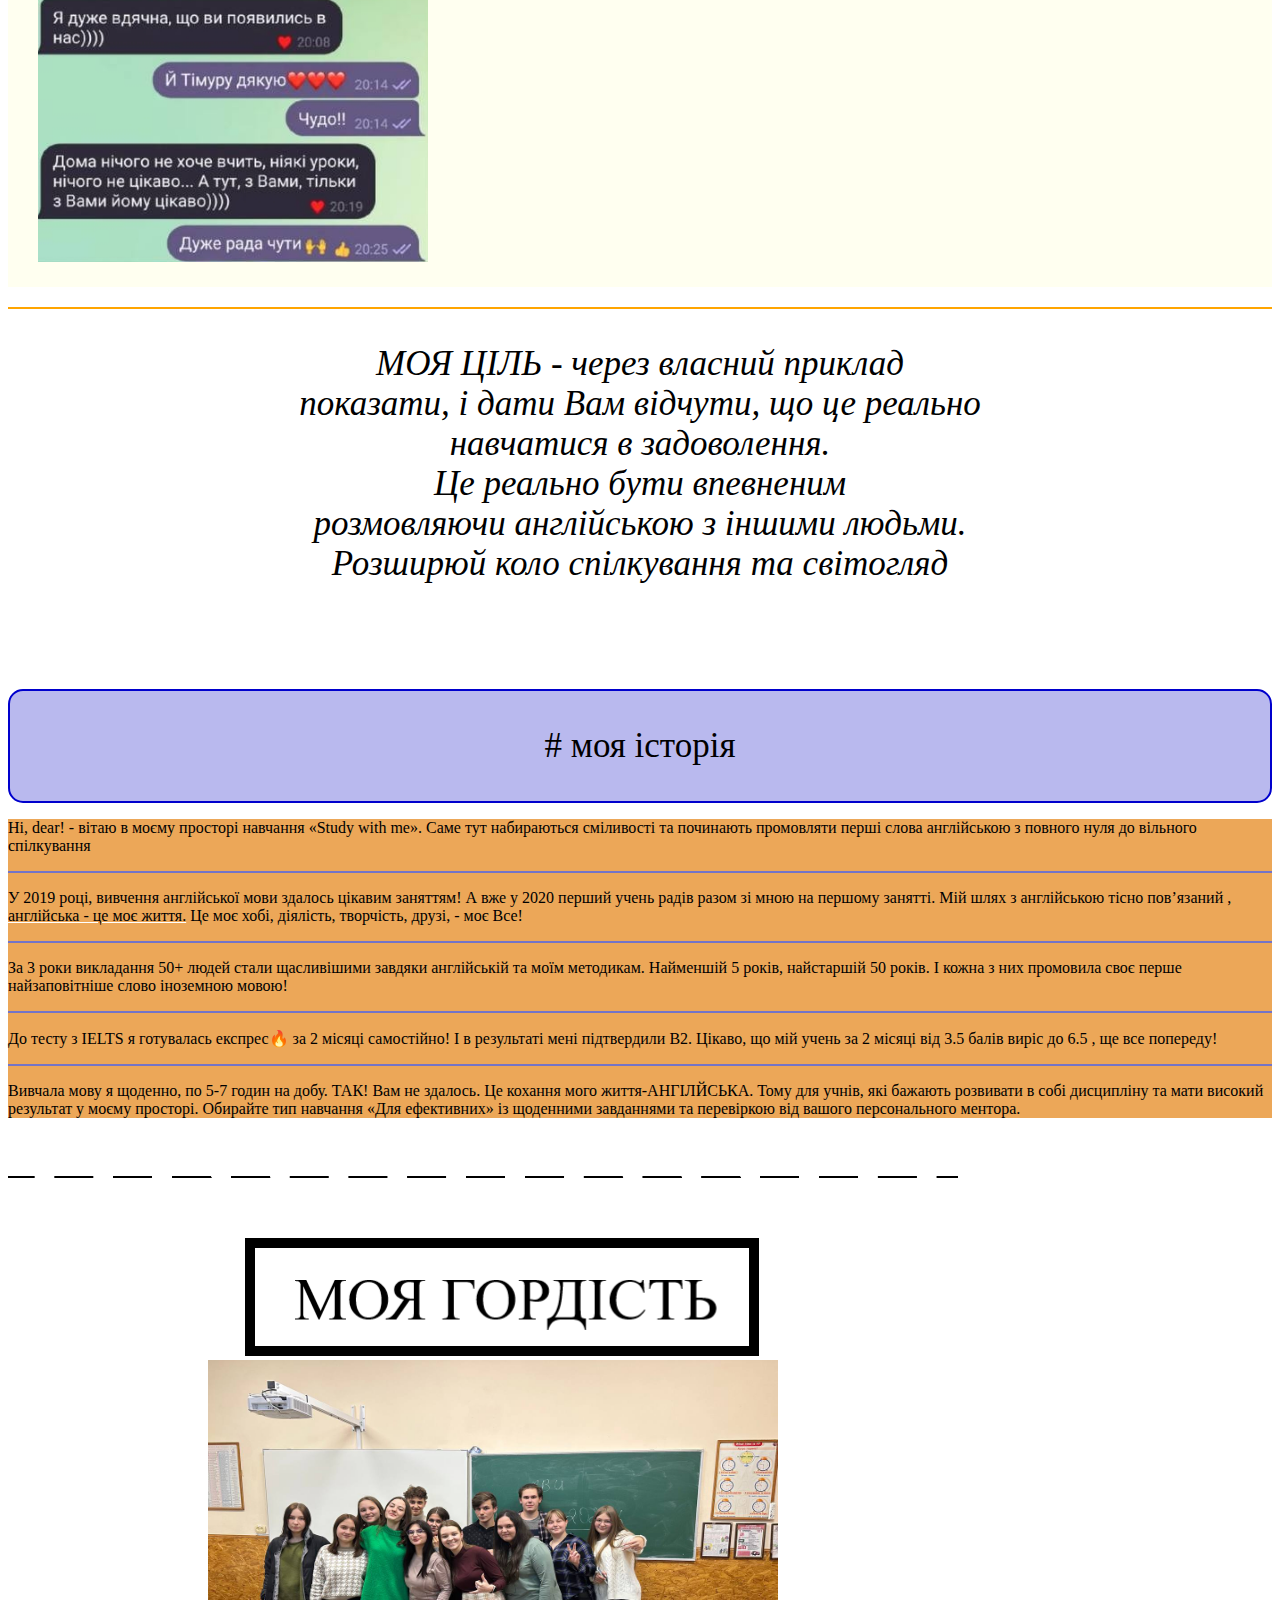
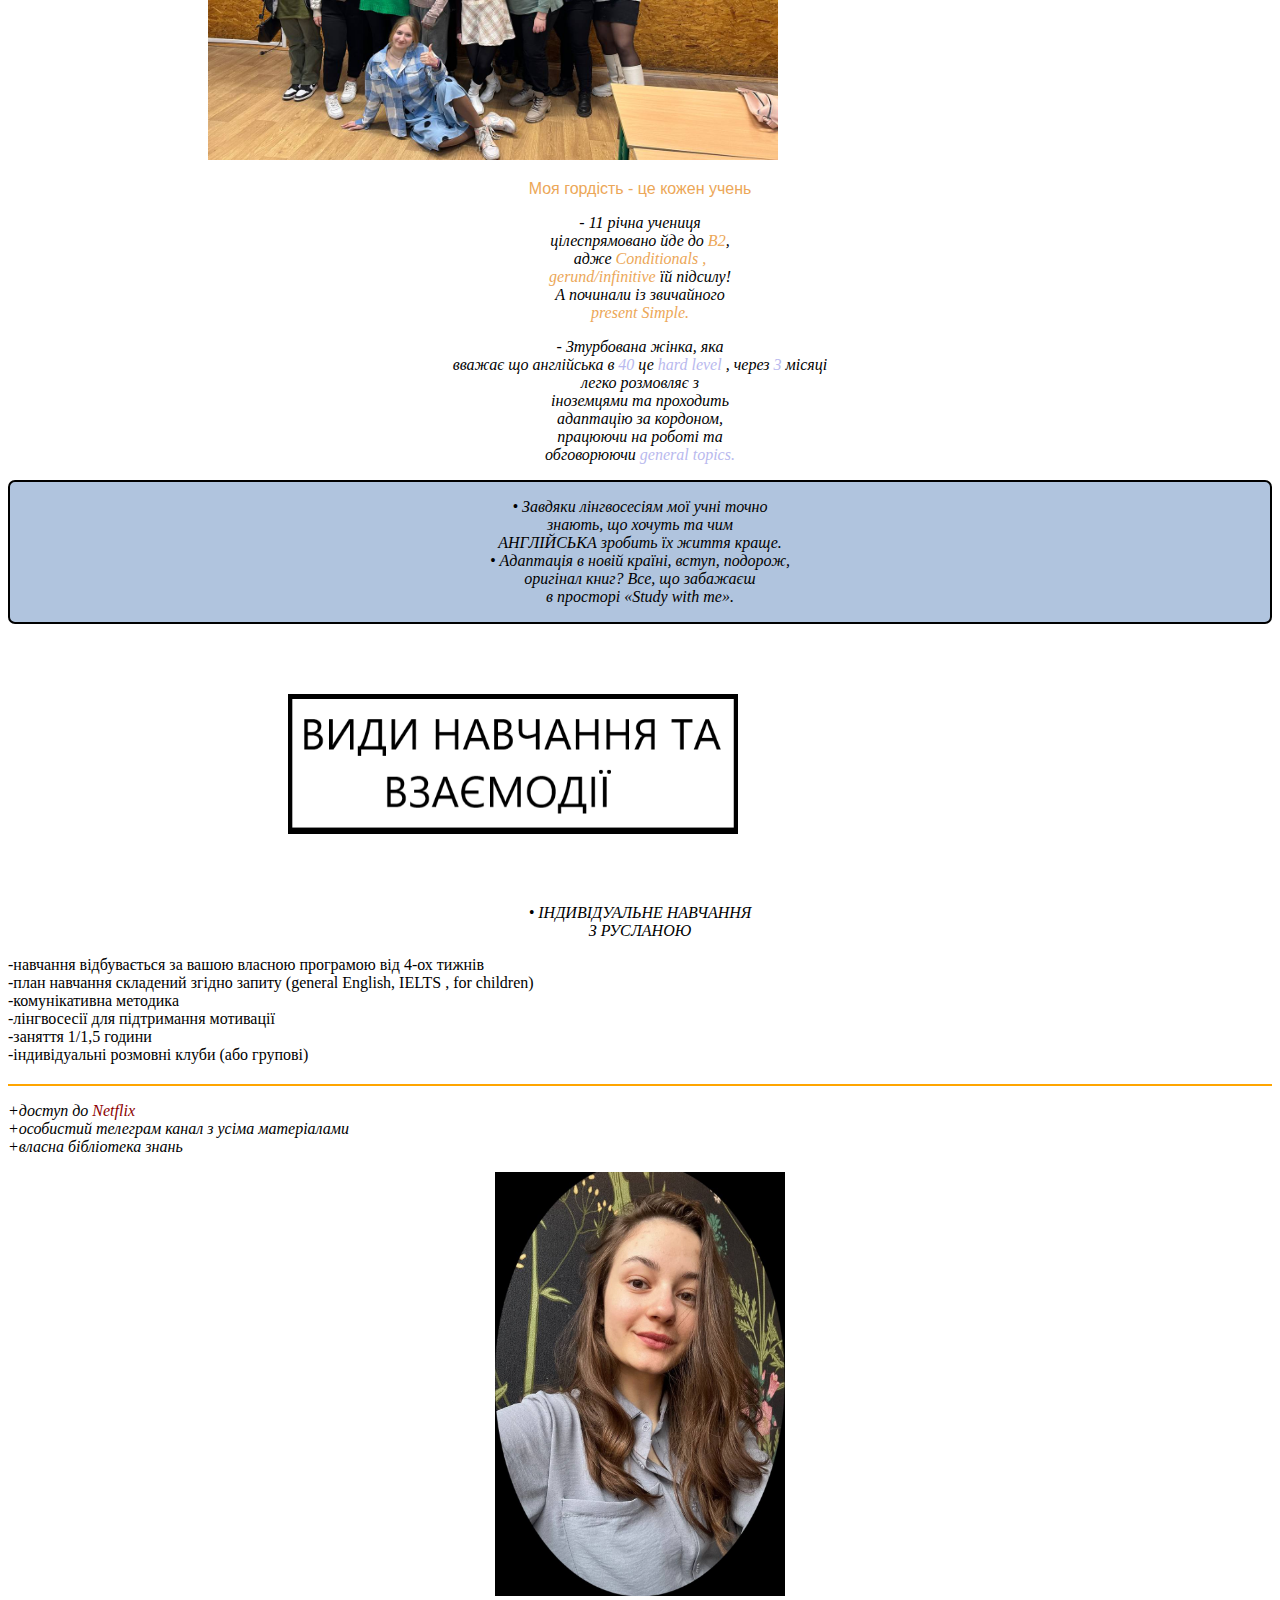
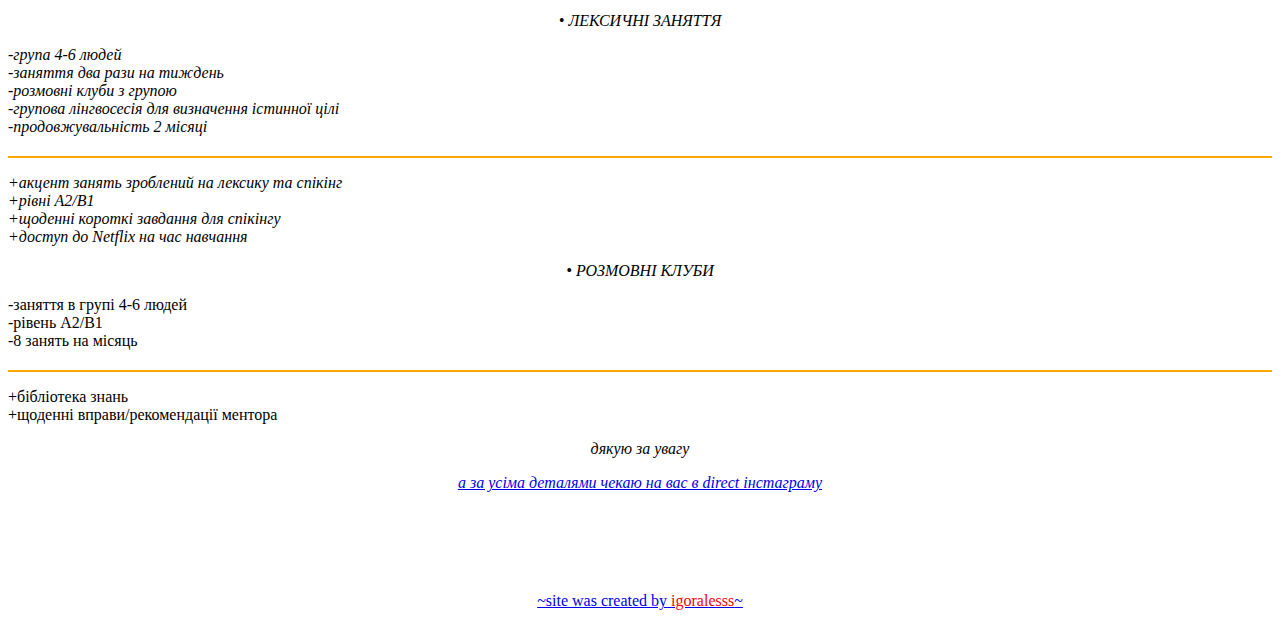
==== commit 4cc34346: "last" ====
--- a/my new project Ruslana/index.html
+++ b/my new project Ruslana/index.html
@@ -125,7 +125,86 @@
   <div>
     <img src="themes.png" class="themes">
   </div>
-  
+  <div class="individuall">
+    <p>• ІНДИВІДУАЛЬНЕ НАВЧАННЯ <br> З РУСЛАНОЮ</p>
+  </div>
+  <div class="individual">
+    <p>-навчання відбувається за вашою власною програмою від 4-ох тижнів <br>
+      -план навчання складений згідно запиту (general English, IELTS , for children)<br>
+      -комунікативна методика <br>
+      -лінгвосесії для підтримання мотивації <br>
+      -заняття 1/1,5 години <br>
+      -індивідуальні розмовні клуби (або групові)
+    </p>
+  </div>
+  <div style="height: 2px;background-color: orange;" class="wer">
+
+  </div>
+  <div class="individuale">
+    <p>
+      +доступ до <span class="Netf">Netflix</span><br>
+      +особистий телеграм канал з усіма матеріалами <br>
+      +власна бібліотека знань
+    </p>
+  </div>
+  <div>
+    <img src="ruslanafff.png" alt="Ruslana" class="Ruslana1">
+  </div>
+  <div class="individuall">
+    <p>
+      • ЛЕКСИЧНІ ЗАНЯТТЯ
+    </p>
+  </div>
+  <div class="individuale">
+    <p>
+      -група 4-6 людей <br>
+      -заняття два рази на тиждень<br>
+      -розмовні клуби з групою<br>
+      -групова лінгвосесія для визначення істинної цілі<br>
+      -продовжувальність 2 місяці<br>
+    </p>
+  </div>
+  <div style="height: 2px;background-color: orange;" class="wer">
+
+  </div>
+  <div class="individuale">
+    <p>
+      +акцент занять зроблений на лексику та спікінг <br>
+      +рівні А2/В1<br>
+      +щоденні короткі завдання для спікінгу<br>
+      +доступ до Netflix на час навчання<br>
+    </p>
+  </div>
+  <div>
+    <p class="individuall">
+      • РОЗМОВНІ КЛУБИ
+    </p>
+  </div>
+  <div>
+    <p>
+      -заняття в групі 4-6 людей <br>
+      -рівень А2/В1<br>
+      -8 занять на місяць <br>
+    </p>
+  </div>
+  <div style="height: 2px;background-color: orange;" class="wer">
+  </div>
+  <div>
+    <p>+бібліотека знань <br>
+      +щоденні вправи/рекомендації ментора<br>
+    </p>
+  </div>
+<div>
+  <p class="individuall">
+   дякую за увагу
+  </p>
+</div>
+<div class="fas">
+<a href="https://instagram.com/dolgovesovaa?igshid=NTc4MTIwNjQ2YQ==">а за усіма деталями чекаю на вас в direct інстаграму</a>
+</div>
+<div class="dev">
+  <a href="t.me/Loki2077228" >~site was created by <span class="igoralesss">igoralesss</span>~</a>
+</div>
 </body>
 
 </html>--- a/my new project Ruslana/style.css
+++ b/my new project Ruslana/style.css
@@ -92,14 +92,14 @@
 }
 
 .punktir {
-    width: 900px;
+    width: 950px;
     height: 100px;
 
 }
 
 .pride {
     display: inline-block;
-    margin-left: 276px;
+    margin-left: 236px;
     text-align: center;
 }
 
@@ -108,7 +108,7 @@
     text-align: center;
     width: 570px;
     height: 400px;
-    margin-left: 250px;
+    margin-left: 200px;
 }
 
 .childrens {
@@ -147,4 +147,34 @@
     margin-bottom: 50px;
     margin-top: 70px;
     width: 450px;
+}
+.individuall{
+        text-align: center;
+        font-style: oblique;
+        text-decoration: dashed;
+}
+.individual{
+    font-family: 'Comic Sans MS', 'Comic Sans', 'cursive';
+}
+.Netf{
+    color:darkred;
+}
+.individuale{
+    font-style: oblique;
+    font-family: 'Comic Sans MS', 'Comic Sans', 'cursive' ;
+}
+.fas{
+    font-style: oblique;
+    font-family: 'Comic Sans MS', 'Comic Sans', 'cursive' ;
+    text-decoration:underline;
+    text-align: center;
+    text-decoration-color: black;
+}
+.igoralesss{
+    color:red;
+}
+.dev{
+    text-align: center;
+    display: block;
+    margin-top: 100px;
 }